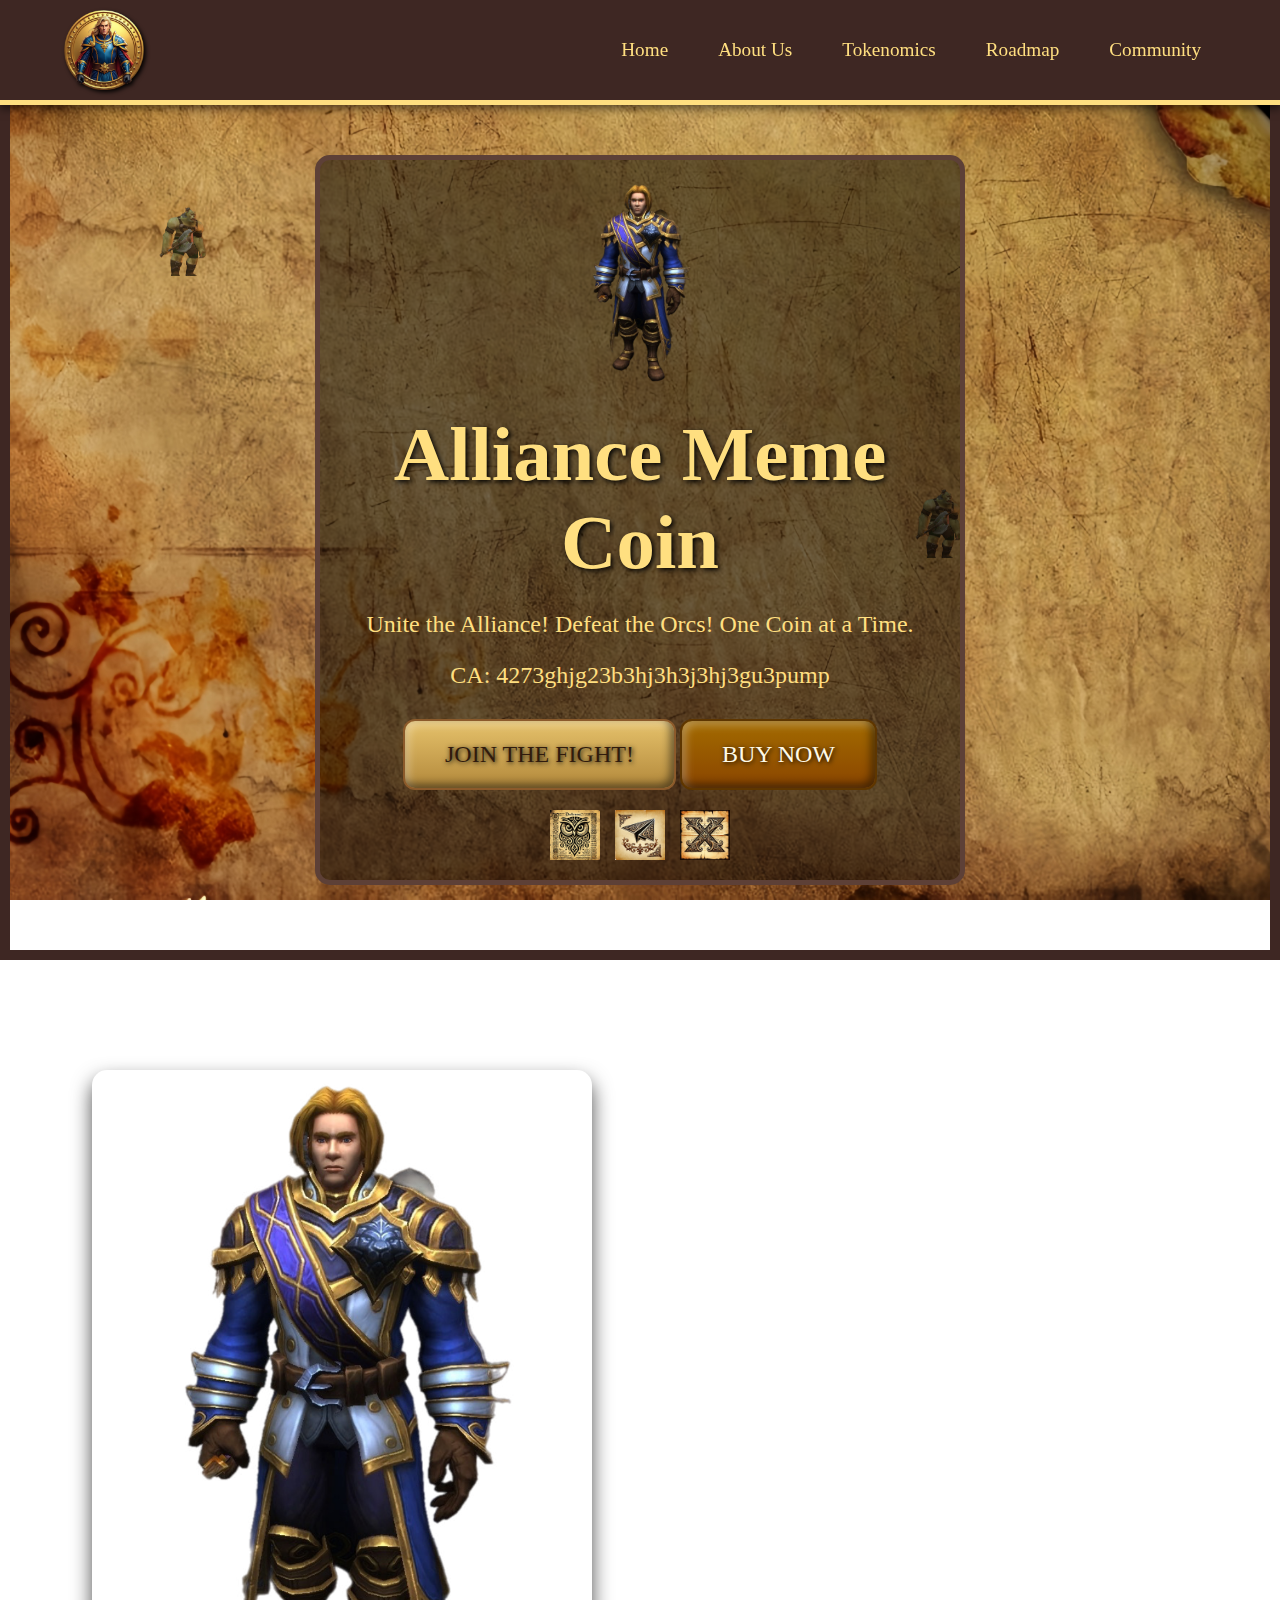
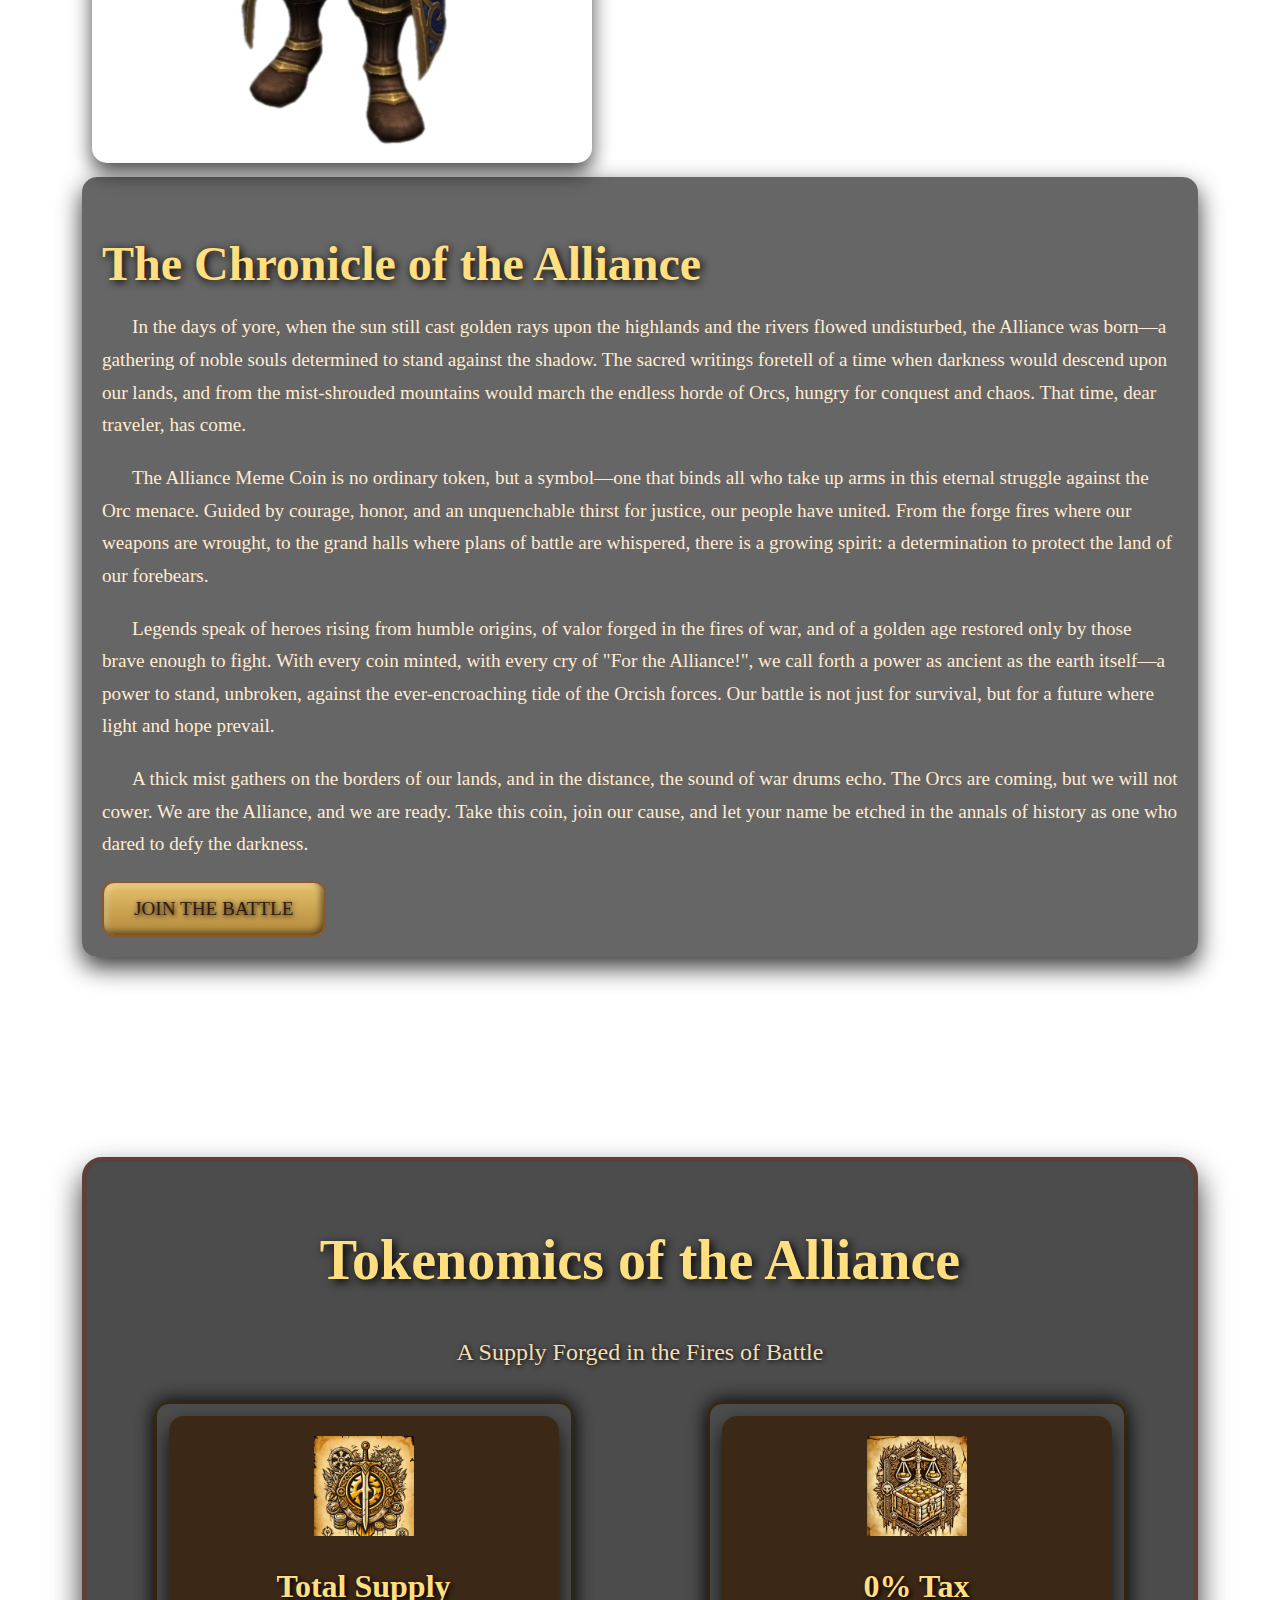
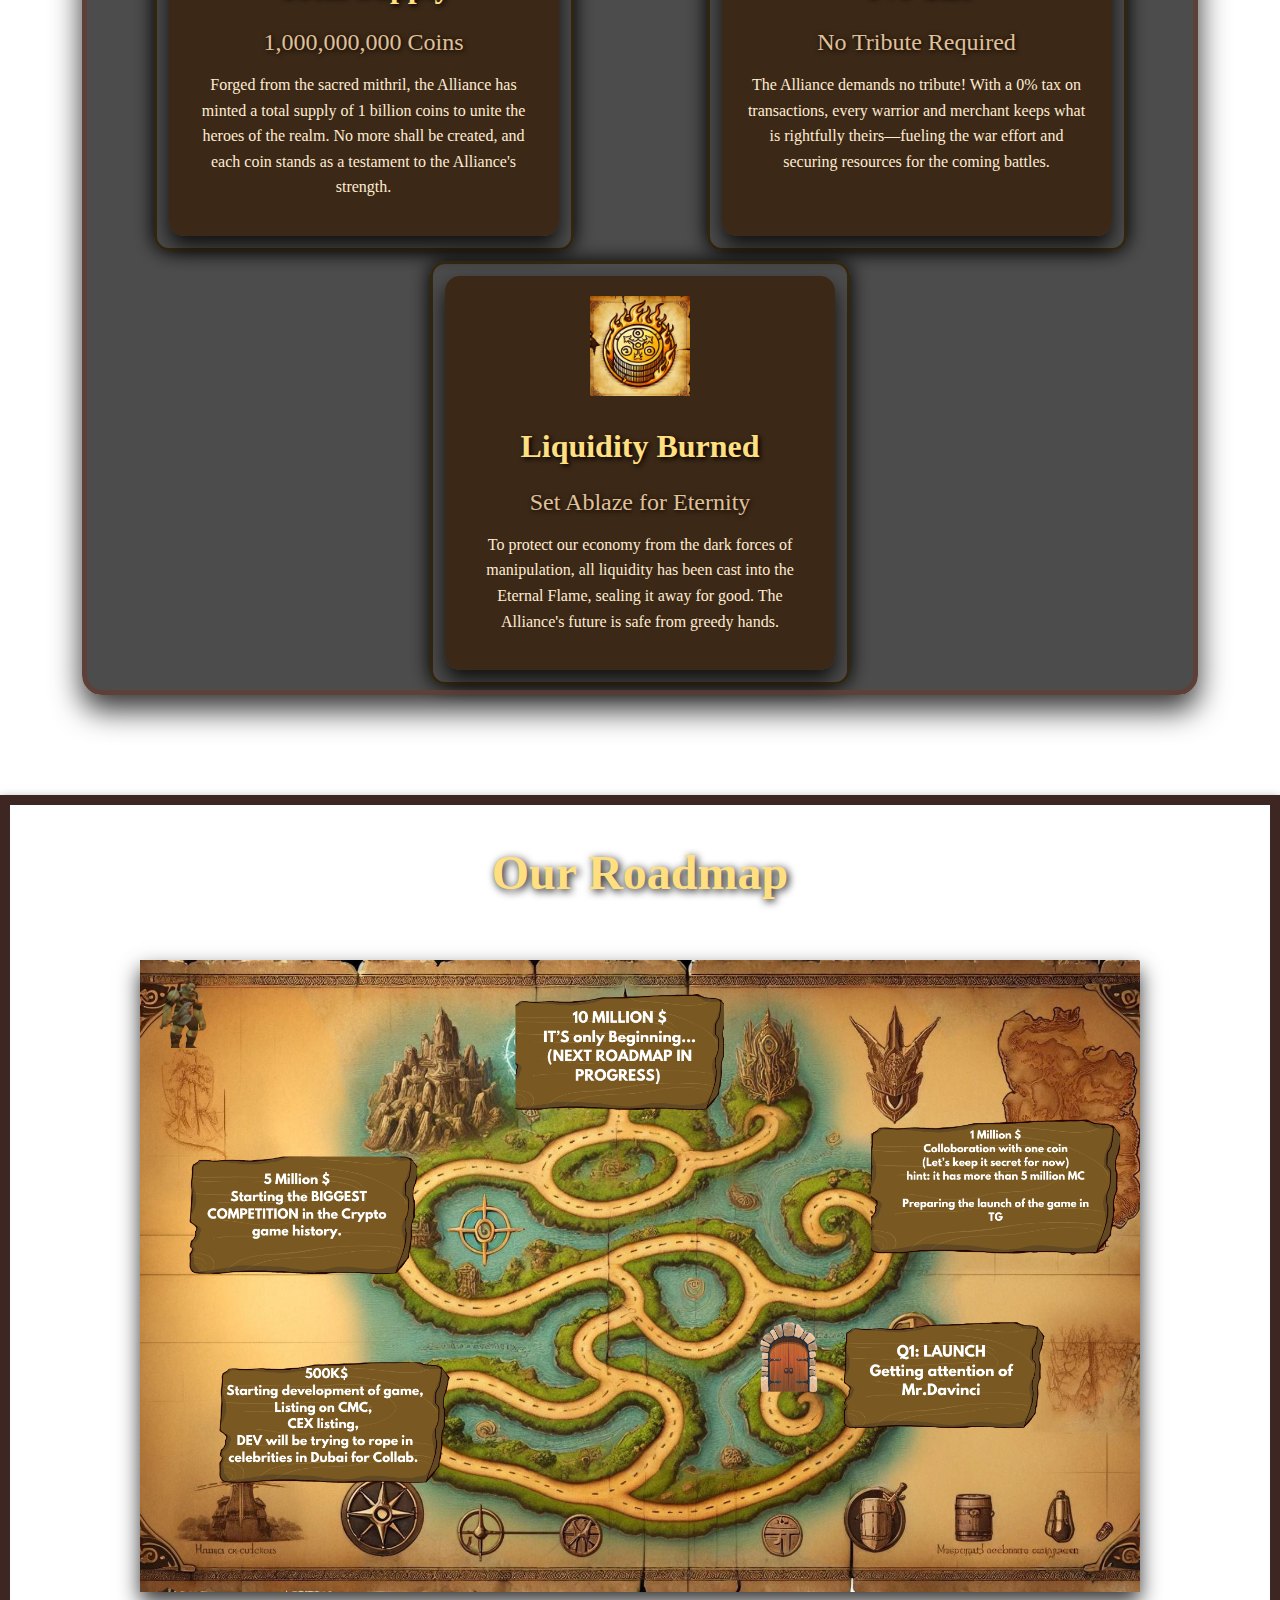
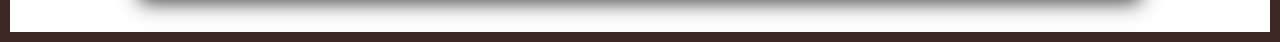
==== index.html @ 3f7f8ab0 "Initial commit with project files" ====
<!DOCTYPE html>
<html lang="en">

<head>
    <meta charset="UTF-8">
    <meta name="viewport" content="width=device-width, initial-scale=1.0">
    <title>Alliance Meme Coin - Defeat the Orcs!</title>
    <link rel="stylesheet" href="styles.css">
</head>

<body>

    <!-- Header Section -->
    <header class="main-header">
        <div class="container">
            <img src="pics/alliancelloggo1.PNG" alt="Alliance Logo" class="header-logo">
            <nav class="main-nav">
                <div class="hamburger" id="hamburger">
                    <span></span>
                    <span></span>
                    <span></span>
                </div>
                <ul id="nav-links">
                    <li><a href="#home">Home</a></li>
                    <li><a href="#about-us">About Us</a></li>
                    <li><a href="#tokenomics">Tokenomics</a></li>
                    <li><a href="#roadmap">Roadmap</a></li>
                    <li><a href="#community">Community</a></li>
                </ul>
            </nav>
        </div>
    </header>

    <!-- Header Section -->

    <!-- Hero Section -->
    <section class="hero" id="home">
        <div class="hero-content">
            <img src="pics/balhero.PNG" alt="Alliance Logo" class="alliance-logo">
            <h1 class="hero-title">Alliance Meme Coin</h1>
            <p class="hero-subtitle">Unite the Alliance! Defeat the Orcs! One Coin at a Time.</p>
            <p class="hero-subtitle1">CA: 4273ghjg23b3hj3h3j3hj3gu3pump</p>
            <div class="hero-buttons">
                <button class="hero-button" onclick="alert('For the Alliance!')">Join the Fight!</button>
                <button class="buy-now-button" onclick="alert('Buy Now')">Buy Now</button>
            </div>
            <div class="cta-icons">
                <a href="#" target="_blank">
                    <img src="pics/dexlogo.webp" alt="DEX" class="cta-icon">
                </a>
                <a href="#" target="_blank">
                    <img src="pics/TGlogo.webp" alt="Telegram" class="cta-icon">
                </a>
                <a href="#" target="_blank">
                    <img src="pics/Xlogo.webp" alt="Twitter/X" class="cta-icon">
                </a>
            </div>
        </div>
        <div class="floating-orcs">
            <img src="pics/orcpop1.PNG" alt="Orc 1" class="floating-orc" onclick="handleOrcClick(1)">
            <img src="pics/orcpop1.PNG" alt="Orc 2" class="floating-orc" onclick="handleOrcClick(2)">
            <audio id="orc-sound" src="orc-laugh.mp3" preload="auto"></audio>
        </div>
    </section>
    <!-- Hero Section -->

    <!-- About Us Section -->
    <section class="about-us" id="about-us">
        <div class="container">
            <div class="about-content">
                <div class="about-image-wrapper" id="king-container">
                    <img src="pics/balhero.PNG" id="king-image" alt="About Alliance" class="about-image">
                    <div class="speech-bubble" id="king-greeting">Greetings, brave traveler! Welcome to the Chronicles
                        of the Alliance.</div>
                </div>
                <div class="about-text-wrapper">
                    <h2 class="about-title">The Chronicle of the Alliance</h2>
                    <p class="about-description">In the days of yore, when the sun still cast golden rays upon the
                        highlands and the rivers flowed undisturbed, the Alliance was born—a gathering of noble souls
                        determined to stand against the shadow. The sacred writings foretell of a time when darkness
                        would descend upon our lands, and from the mist-shrouded mountains would march the endless horde
                        of Orcs, hungry for conquest and chaos. That time, dear traveler, has come.</p>
                    <p class="about-description">The Alliance Meme Coin is no ordinary token, but a symbol—one that
                        binds all who take up arms in this eternal struggle against the Orc menace. Guided by courage,
                        honor, and an unquenchable thirst for justice, our people have united. From the forge fires
                        where our weapons are wrought, to the grand halls where plans of battle are whispered, there is
                        a growing spirit: a determination to protect the land of our forebears.</p>
                    <p class="about-description">Legends speak of heroes rising from humble origins, of valor forged in
                        the fires of war, and of a golden age restored only by those brave enough to fight. With every
                        coin minted, with every cry of "For the Alliance!", we call forth a power as ancient as the
                        earth itself—a power to stand, unbroken, against the ever-encroaching tide of the Orcish forces.
                        Our battle is not just for survival, but for a future where light and hope prevail.</p>
                    <p class="about-description">A thick mist gathers on the borders of our lands, and in the distance,
                        the sound of war drums echo. The Orcs are coming, but we will not cower. We are the Alliance,
                        and we are ready. Take this coin, join our cause, and let your name be etched in the annals of
                        history as one who dared to defy the darkness.</p>
                    <button class="learn-more-button" onclick="alert('Discover More')">Join the Battle</button>
                </div>
            </div>
        </div>
    </section>

    <!-- About Us Section -->

    <!-- Tokenomics Section -->
    <section class="tokenomics" id="tokenomics">
        <div class="container">
            <div class="tokenomics-content">
                <div class="tokenomics-header">
                    <h2 class="tokenomics-title">Tokenomics of the Alliance</h2>
                    <p class="tokenomics-subtitle">A Supply Forged in the Fires of Battle</p>
                </div>
                <div class="tokenomics-details">
                    <div class="tokenomics-item">
                        <div class="tokenomics-icon-wrapper">
                            <img src="pics/SupplyLogo.webp" alt="Supply Icon" class="tokenomics-icon">
                        </div>
                        <div class="tokenomics-text">
                            <h3 class="tokenomics-feature">Total Supply</h3>
                            <p class="tokenomics-value">1,000,000,000 Coins</p>
                            <p class="tokenomics-description">Forged from the sacred mithril, the Alliance has minted a
                                total supply of 1 billion coins to unite the heroes of the realm. No more shall be
                                created, and each coin stands as a testament to the Alliance's strength.</p>
                        </div>
                    </div>
                    <div class="tokenomics-item">
                        <div class="tokenomics-icon-wrapper">
                            <img src="pics/TaxIcon.webp" alt="Tax Icon" class="tokenomics-icon">
                        </div>
                        <div class="tokenomics-text">
                            <h3 class="tokenomics-feature">0% Tax</h3>
                            <p class="tokenomics-value">No Tribute Required</p>
                            <p class="tokenomics-description">The Alliance demands no tribute! With a 0% tax on
                                transactions, every warrior and merchant keeps what is rightfully theirs—fueling the war
                                effort and securing resources for the coming battles.</p>
                        </div>
                    </div>
                    <div class="tokenomics-item">
                        <div class="tokenomics-icon-wrapper">
                            <img src="pics/LQPoolLogo.webp" alt="Liquidity Icon" class="tokenomics-icon">
                        </div>
                        <div class="tokenomics-text">
                            <h3 class="tokenomics-feature">Liquidity Burned</h3>
                            <p class="tokenomics-value">Set Ablaze for Eternity</p>
                            <p class="tokenomics-description">To protect our economy from the dark forces of
                                manipulation, all liquidity has been cast into the Eternal Flame, sealing it away for
                                good. The Alliance's future is safe from greedy hands.</p>
                        </div>
                    </div>
                </div>
            </div>
        </div>
    </section>

    <!-- Roadmap Section -->
    <section class="roadmap" id="roadmap">
        <div class="container">
            <h2 class="roadmap-title">Our Roadmap</h2>
            <img src="pics/roadmapGOOD1.png" alt="Alliance Meme Coin Roadmap" class="roadmap-image">
        </div>
        <div class="floating-orcs">
            <img src="pics/orcpop1.PNG" alt="Orc 1" class="floating-orc" onclick="handleOrcClick(1)">

            <audio id="orc-sound" src="orc-laugh.mp3" preload="auto"></audio>
        </div>
    </section>

    <script src="script.js"></script>
</body>

</html>
---- styles.css ----
/* General Reset */
body,
html {
    margin: 0;
    padding: 0;
    box-sizing: border-box;
    font-family: 'Uncial Antiqua', 'Garamond', serif;
    /* Medieval-themed font */
    overflow-x: hidden;
    scroll-behavior: smooth;
}

/* Header Section */
.main-header {
    background: #3e2723;
    padding: 10px 0;
    border-bottom: 5px solid #ffdf80;
    position: fixed;
    width: 100%;
    top: 0;
    left: 0;
    z-index: 1000;
    box-shadow: 0px 4px 8px rgba(0, 0, 0, 0.5);
}

.main-header .container {
    width: 90%;
    max-width: 1200px;
    margin: 0 auto;
    display: flex;
    align-items: center;
    justify-content: space-between;
}

.main-header {
    transition: top 0.3s ease-in-out;
    /* Smooth hide/show effect */
}

.header-logo {
    width: 80px;
    cursor: pointer;
    filter: drop-shadow(2px 2px 2px #000);
}

.main-nav {
    position: relative;
}

.main-nav ul {
    list-style: none;
    margin: 0;
    padding: 0;
    display: flex;
    gap: 20px;
    transition: all 0.3s ease;
}

.main-nav ul li a {
    color: #ffdf80;
    text-decoration: none;
    font-size: 1.2rem;
    padding: 10px 15px;
    transition: background 0.3s ease, color 0.3s ease;
    border-radius: 5px;
    font-family: 'Garamond', serif;
}

.main-nav ul li a:hover {
    background: #5d4037;
    color: #ffffff;
    box-shadow: 0px 2px 5px rgba(0, 0, 0, 0.5);
}

/* Hamburger Icon */
.hamburger {
    display: none;
    cursor: pointer;
    flex-direction: column;
    justify-content: space-between;
    width: 30px;
    height: 24px;
}

.hamburger span {
    background: #ffdf80;
    height: 4px;
    border-radius: 2px;
    transition: all 0.3s ease;
}

/* Mobile Navigation */
@media (max-width: 768px) {
    .main-nav ul {
        display: none;
        position: absolute;
        top: 60px;
        right: 0;
        background: #3e2723;
        border: 3px solid #ffdf80;
        padding: 20px;
        flex-direction: column;
        align-items: center;
        width: 200px;
        box-shadow: 0px 4px 10px rgba(0, 0, 0, 0.7);
        animation: slideIn 0.5s ease-out;
    }

    .main-nav ul.show {
        display: flex;
    }

    .hamburger {
        display: flex;
    }
}

/* Hamburger Active State */
.hamburger.active span:nth-child(1) {
    transform: rotate(45deg) translate(5px, 5px);
}

.hamburger.active span:nth-child(2) {
    opacity: 0;
}

.hamburger.active span:nth-child(3) {
    transform: rotate(-45deg) translate(5px, -5px);
}

/* Animations */
@keyframes slideIn {
    0% {
        transform: translateX(100%);
    }

    100% {
        transform: translateX(0);
    }
}

/* Hero Section */
.hero {
    position: relative;
    height: 100vh;
    background: url('pics/background3.jpg') no-repeat center center fixed;
    background-size: cover;
    display: flex;
    align-items: center;
    justify-content: center;
    text-align: center;
    color: #fff9e6;
    /* Parchment-like color for text */
    overflow: hidden;
    padding: 20px;
    border: 10px solid #3e2723;
    /* Dark wood-like border for hero section */
}

.hero-content {
    z-index: 2;
    max-width: 600px;
    background: rgba(0, 0, 0, 0.5);
    /* Add transparency for text box over the parchment */
    padding: 20px;
    border-radius: 15px;
    border: 5px solid #5d4037;
    /* Wood-like frame */
    transform: translateY(40px);
}

.alliance-logo {
    width: 20vw;
    max-width: 150px;
    animation: float 2.5s ease-in-out infinite;
}

.hero-title {
    font-size: 6vw;
    max-width: 600px;
    margin: 20px 0;
    color: #ffdf80;
    /* Gold-like color for medieval richness */
    text-shadow: 2px 2px 5px #000000;
    /* Dark shadow to add depth */
    font-family: 'Uncial Antiqua', serif;
    /* Gothic, medieval-style font */
}

.hero-subtitle {
    font-size: 1.5rem;
    margin-bottom: 0px;
    color: #ffdf80;
    /* Same golden color for consistency */
}

.hero-subtitle1 {
    font-size: 1.5rem;
    margin-bottom: 30px;
    color: #ffdf80;
    /* Same golden color for consistency */
}

.hero-button {
    padding: 20px 40px;
    font-size: 1.5rem;
    border: none;
    background: linear-gradient(to bottom, #e6c26b, #b2883b);
    /* Golden gradient for a regal effect */
    color: #301b0d;
    /* Dark brown to contrast the gold */
    cursor: pointer;
    transition: transform 0.3s ease, box-shadow 0.3s ease, background 0.3s ease;
    border-radius: 12px;
    box-shadow: inset -4px -4px 8px rgba(0, 0, 0, 0.5), inset 4px 4px 8px rgba(255, 255, 255, 0.3);
    /* Adding depth */
    font-family: 'Uncial Antiqua', serif;
    /* Gothic, medieval-style font */
    text-transform: uppercase;
    text-shadow: 1px 1px 5px #000000;
    /* Dark shadow for more depth */
    border: 2px solid #8b5a2b;
    /* Dark bronze border for ornate feel */
}

.hero-button:hover {
    transform: translateY(-5px);
    box-shadow: -6px -6px 12px #5e5e5e, 6px 6px 12px black;
    /* Slightly lifted button on hover */
    background: linear-gradient(to bottom, #f1d382, #b2883b);
    /* Lighter golden color for hover effect */
}

/* Buy Now Button */
.buy-now-button {
    padding: 20px 40px;
    font-size: 1.5rem;
    border: none;
    background: linear-gradient(to bottom, #a36b00, #8a4500);
    /* Copper-like gradient */
    color: #fff9e6;
    cursor: pointer;
    transition: transform 0.3s ease, box-shadow 0.3s ease, background 0.3s ease;
    border-radius: 12px;
    box-shadow: inset -4px -4px 8px rgba(0, 0, 0, 0.5), inset 4px 4px 8px rgba(255, 255, 255, 0.3);
    /* Adding depth */
    font-family: 'Garamond', serif;
    /* Classical typeface for an ancient vibe */
    text-transform: uppercase;
    text-shadow: 1px 1px 5px #000000;
    /* Dark shadow for more depth */
    border: 2px solid #5e3600;
    /* Dark border to enhance button prominence */
}

.buy-now-button:hover {
    transform: translateY(-5px);
    box-shadow: -6px -6px 12px #3b2400, 6px 6px 12px #ffffff;
    /* Lighter, more pronounced shadow for hover */
    background: linear-gradient(to bottom, #bf8c3b, #a36b00);
    /* Copper shine for hover effect */
}

/* CTA Icons */
.cta-icons {
    display: flex;
    justify-content: center;
    gap: 15px;
    /* Adjust the spacing between icons as needed */
    margin-top: 20px;
    /* Adjust as needed to space out from other elements */
}

.cta-icons a {
    display: inline-block;
    width: 50px;
    /* Set width to make icons smaller */
    height: 50px;
    /* Set height to make icons smaller */
    transition: transform 0.3s ease, filter 0.3s ease;
}

.cta-icons img {
    width: 100%;
    /* Ensures the image fills the container */
    height: 100%;
    /* Maintains aspect ratio and fits within the defined width/height */
    object-fit: contain;
    /* Keeps the image aspect ratio */
}

.cta-icons a:hover {
    transform: scale(1.1);
    filter: brightness(1.3);
    /* Slight glow on hover */
}

/* Additional Medieval Effects */
.hero-button,
.buy-now-button {
    position: relative;
    overflow: hidden;
}

.hero-button::before,
.buy-now-button::before {
    content: '';
    position: absolute;
    top: 0;
    left: 0;
    right: 0;
    bottom: 0;
    background: url('path/to/ornate-pattern.png') repeat;
    /* Add an ornate pattern to enhance the medieval look */
    opacity: 0.1;
    /* Subtle to not overpower the text */
    pointer-events: none;
}

/* Floating Orcs Animation */
.floating-orcs {
    position: absolute;
    top: 0;
    left: 0;
    right: 0;
    bottom: 0;
    pointer-events: none;
}

.floating-orc {
    position: absolute;
    width: 15vw;
    max-width: 100px;
    animation: floatOrcs 5s infinite alternate ease-in-out;
    transform-origin: bottom;
    pointer-events: auto;
    cursor: pointer;
    filter: grayscale(0.2);
    /* To blend better with the medieval theme */
    opacity: 0.8;
    /* To give it an ancient feel */
}

/* Positioning Orcs Randomly */
.floating-orc:nth-child(1) {
    top: 20%;
    left: 10%;
}

.floating-orc:nth-child(2) {
    top: 50%;
    left: 70%;
}

/* Animations */
@keyframes float {

    0%,
    100% {
        transform: translateY(-10px);
    }

    50% {
        transform: translateY(10px);
    }
}

@keyframes floatOrcs {
    0% {
        transform: translateY(0) rotate(0deg);
    }

    100% {
        transform: translateY(-20px) rotate(10deg);
    }
}

/* Responsive Adjustments */
@media (max-width: 768px) {
    .hero {
        background-image: none;
        /* Optional: use a smaller background image */
        background-color: #4d3624;
        /* Fallback solid color */
        height: auto;
        /* Let the content determine the height */
        padding: 80px 20px;
    }

    .hero-title {
        font-size: 8vw;
    }

    .hero-content {
        max-width: 90%;
        padding: 15px;
    }

    .alliance-logo {
        width: 30vw;
        /* Smaller size for better fit */
    }

    .hero-button,
    .buy-now-button {
        padding: 15px 30px;
        font-size: 1rem;
    }
}



/* ABOUT US*/

.about-us {
    padding: 100px 20px;
    background: linear-gradient(to bottom right, #2e1a0f, #4d3624);
    color: #ffdf80;
    position: relative;
    background: url('about.jpg') no-repeat center center fixed;
}

.container {
    width: 90%;
    max-width: 1200px;
    margin: 0 auto;
    display: flex;
    flex-wrap: wrap;
    align-items: center;
    gap: 40px;
}

.about-content {
    display: flex;
    flex-wrap: wrap;
    align-items: center;
    justify-content: space-between;
}

.about-image-wrapper {
    flex: 1 1 40%;
    max-width: 500px;
    padding: 10px;
    transform: scale(1);
    transition: transform 0.4s ease-in-out;
}

.about-image-wrapper:hover {
    transform: scale(1.05);
    filter: brightness(1.1);
}

.about-image {
    width: 100%;
    border-radius: 15px;
    box-shadow: 0px 10px 20px rgba(0, 0, 0, 0.7);
}

.about-text-wrapper {
    flex: 1 1 55%;
    padding: 20px;
    background: rgba(0, 0, 0, 0.6);
    border-radius: 15px;
    box-shadow: 0px 10px 25px rgba(0, 0, 0, 0.8);
    text-align: left;
}

.about-title {
    font-size: 3rem;
    font-family: 'Uncial Antiqua', serif;
    margin-bottom: 20px;
    color: #ffdf80;
    text-shadow: 2px 2px 8px #000;
}

.about-description {
    font-size: 1.2rem;
    line-height: 1.7;
    color: #ffecd2;
    font-family: 'Garamond', serif;
    margin-bottom: 20px;
    text-indent: 30px;
}

.learn-more-button {
    padding: 15px 30px;
    font-size: 1.2rem;
    border: none;
    background: linear-gradient(to bottom, #e6c26b, #b2883b);
    color: #301b0d;
    cursor: pointer;
    transition: transform 0.3s ease, box-shadow 0.3s ease;
    border-radius: 12px;
    box-shadow: inset -3px -3px 6px rgba(0, 0, 0, 0.5), inset 3px 3px 6px rgba(255, 255, 255, 0.3);
    font-family: 'Uncial Antiqua', serif;
    text-transform: uppercase;
    text-shadow: 1px 1px 5px #000000;
    border: 2px solid #8b5a2b;
}

.learn-more-button:hover {
    transform: translateY(-5px);
    box-shadow: -6px -6px 12px #5e5e5e, 6px 6px 12px #ffffff;
    background: linear-gradient(to bottom, #f1d382, #b2883b);
}

@media (max-width: 768px) {
    .about-us {
        background-image: none;
        background-color: #8b5a2b;
        /* Fallback color */
        padding: 80px 20px;
    }

    .about-content {
        flex-direction: column;
        align-items: center;
        text-align: center;
    }

    .about-title {
        font-size: 2.2rem;
    }

    .about-description {
        font-size: 1rem;
        padding: 0 10px;
    }

    .about-image-wrapper {
        max-width: 80%;
    }
}

.about-image-wrapper {
    position: relative;

}

.speech-bubble {
    position: absolute;
    top: -70px;
    /* Adjust to position above the head of the King */
    left: 50%;
    transform: translateX(-50%);
    background: #f5deb3;
    color: #3e2723;
    padding: 15px;
    border-radius: 10px;
    border: 2px solid #8b5a2b;
    font-family: 'Garamond', serif;
    font-size: 1rem;
    text-align: center;
    width: 250px;
    box-shadow: 0px 4px 10px rgba(0, 0, 0, 0.5);
    opacity: 0;
    transition: opacity 0.5s ease-in-out;
    z-index: 2;
}

.speech-bubble::after {
    content: '';
    position: absolute;
    top: 100%;
    /* Arrow points down from the bubble */
    left: 50%;
    transform: translateX(-50%);
    border-width: 10px;
    border-style: solid;
    border-color: #f5deb3 transparent transparent transparent;
}


/*TOKENOMICS*/
@keyframes pulseGlow {

    0%,
    100% {
        box-shadow: 0 0 20px rgba(255, 223, 128, 0.8), 0 0 30px rgba(255, 223, 128, 0.5);
    }

    50% {
        box-shadow: 0 0 25px rgba(255, 223, 128, 1), 0 0 40px rgba(255, 223, 128, 0.8);
    }
}

@keyframes mistyHover {
    0% {
        transform: translateY(0);
    }

    50% {
        transform: translateY(-10px);
    }

    100% {
        transform: translateY(0);
    }
}

@keyframes mysticalGlow {
    0% {
        filter: brightness(0.9);
    }

    50% {
        filter: brightness(1.3);
    }

    100% {
        filter: brightness(0.9);
    }
}

.tokenomics {
    padding: 100px 20px;
    background: url('pics/background3.jpg') no-repeat center center fixed;
    background-size: cover;
    position: relative;
    color: #ffdf80;
    overflow: hidden;
}

.container {
    width: 90%;
    max-width: 1200px;
    margin: 0 auto;
    text-align: center;
}

.tokenomics-content {
    padding: 20px;
    background: rgba(0, 0, 0, 0.7);
    border-radius: 20px;
    box-shadow: 0px 15px 30px rgba(0, 0, 0, 0.8);
    border: 5px solid #5d4037;
    /* Antique wood-like border */
    animation: mistyHover 3s ease-in-out infinite;
}

.tokenomics-header {
    margin-bottom: 50px;
}

.tokenomics-title {
    font-size: 3.5rem;
    font-family: 'Uncial Antiqua', serif;
    color: #ffdf80;
    text-shadow: 3px 3px 10px #000;
    animation: mysticalGlow 4s ease-in-out infinite;
}

.tokenomics-subtitle {
    font-size: 1.5rem;
    font-family: 'Garamond', serif;
    color: #f5deb3;
    /* Wheat color to match the parchment */
    text-shadow: 1px 1px 5px #000;
    margin-top: 10px;
}

.tokenomics-details {
    display: flex;
    flex-wrap: wrap;
    gap: 40px;
    justify-content: space-around;
}

.tokenomics-item {
    flex: 1 1 30%;
    max-width: 350px;
    background: rgba(58, 37, 18, 0.9);
    /* Dark brown background to match medieval theme */
    padding: 20px;
    border-radius: 15px;
    box-shadow: 0px 10px 20px rgba(0, 0, 0, 0.8);
    position: relative;
    transition: transform 0.3s ease, box-shadow 0.3s ease;
    animation: mistyHover 3s ease-in-out infinite;
}

.tokenomics-item:hover {
    transform: translateY(-10px);
    box-shadow: 0px 20px 30px rgba(255, 223, 128, 0.8);
}

.tokenomics-icon-wrapper {
    width: 100px;
    height: 100px;
    margin: 0 auto 20px auto;
    transform: scale(1);
    transition: transform 0.4s ease-in-out;
    animation: pulseGlow 1s ease-in-out infinite;
}

.tokenomics-icon-wrapper:hover {
    transform: scale(1.2);
}

.tokenomics-icon {
    width: 100%;
    height: auto;
    animation: mysticalGlow 3s ease-in-out infinite alternate;
}

.tokenomics-feature {
    font-size: 2rem;
    font-family: 'Uncial Antiqua', serif;
    color: #ffdf80;
    text-shadow: 2px 2px 5px #000;
    margin-bottom: 10px;
}

.tokenomics-value {
    font-size: 1.5rem;
    font-family: 'Garamond', serif;
    color: #e0c097;
    margin-bottom: 15px;
    text-shadow: 1px 1px 5px #000;
}

.tokenomics-description {
    font-size: 1rem;
    line-height: 1.6;
    color: #ffecd2;
    font-family: 'Garamond', serif;
}

.tokenomics-item::before {
    content: '';
    position: absolute;
    top: -15px;
    left: -15px;
    right: -15px;
    bottom: -15px;
    border: 3px solid #b2883b;
    /* Golden embellishments around the boxes */
    border-radius: 15px;
    z-index: -1;
    box-shadow: 0px 0px 20px #000;
    animation: pulseGlow 1s ease-in-out infinite;
}

@media (max-width: 768px) {

    /* Tokenomics Section */
    .tokenomics {
        background-image: none;
        /* Remove the background image */
        background-color: #5d4037;
        /* Set a solid color */
        padding: 80px 20px;
    }

    .tokenomics-title {
        font-size: 2.5rem;
        /* Reduce title font size */
    }

    .tokenomics-details {
        flex-direction: column;
        /* Stack items vertically */
        gap: 20px;
        /* Reduce the gap for better fit */
    }

    .tokenomics-item {
        max-width: 90%;
        /* Limit width for better mobile fit */
        padding: 15px;
    }
}


.roadmap {
    position: relative;
    padding: 40px 0;
    /* Adjusted padding to reduce white space */
    background: url('roadbackground1.jpg') no-repeat center center fixed;
    background-size: cover;
    text-align: center;
    color: #fff9e6;
    max-width: 100%;
    /* Ensure it fills the full width */
    margin: 0 auto;
    /* Center the section */
    border: 10px solid #3e2723;
    /* Dark wood-like border */
    box-shadow: 0px 4px 10px rgba(0, 0, 0, 0.5);
    /* Add shadow for depth */
    border-radius: 0;
    /* Remove rounded corners to eliminate white angles */
}

.roadmap-title {
    font-size: 3rem;
    font-family: 'Uncial Antiqua', serif;
    margin-bottom: 20px;
    color: #ffdf80;
    text-shadow: 2px 2px 8px #000;
    text-align: center;
    /* Ensure the title is centered */
    margin: 0 auto;
    /* Center the title within the container */
}

.roadmap-image {
    width: 100%;
    /* Make the image larger and fill the section */
    max-width: 1000px;
    /* Ensure image does not exceed container width */
    border-radius: 0;
    /* Remove rounded corners */
    box-shadow: 0px 10px 20px rgba(0, 0, 0, 0.8);
    margin: 20px auto 0;
    /* Center the image and add spacing above */
}

/* Styling for smaller screens (phones) */
@media (max-width: 768px) {
    .roadmap {
        background-color: #AC8447;
        background-image: none;
        padding: 40px 10px;
        /* Reduce padding for a more compact layout */
        box-shadow: 0px 4px 10px rgba(0, 0, 0, 0.2);
        max-width: 100%;
        /* Ensure section width fits the screen */
        border: 10px solid #3e2723;
        /* Keep the border with no rounded corners */
        border-radius: 0;
        /* Ensure no rounded corners */
    }

    .roadmap-title {
        font-size: 2rem;
        /* Reduce the title size for mobile */
        color: #3e2723;
        /* Darker color for better contrast */
        margin-bottom: 15px;
    }

    .roadmap-image {
        width: 95%;
        /* Use most of the screen width for better visibility */
        max-width: 400px;
        /* Ensure it does not overflow the container */
        margin: 0 auto 20px;
        border-radius: 0;
        /* Remove rounded corners to avoid white spaces */
    }
}
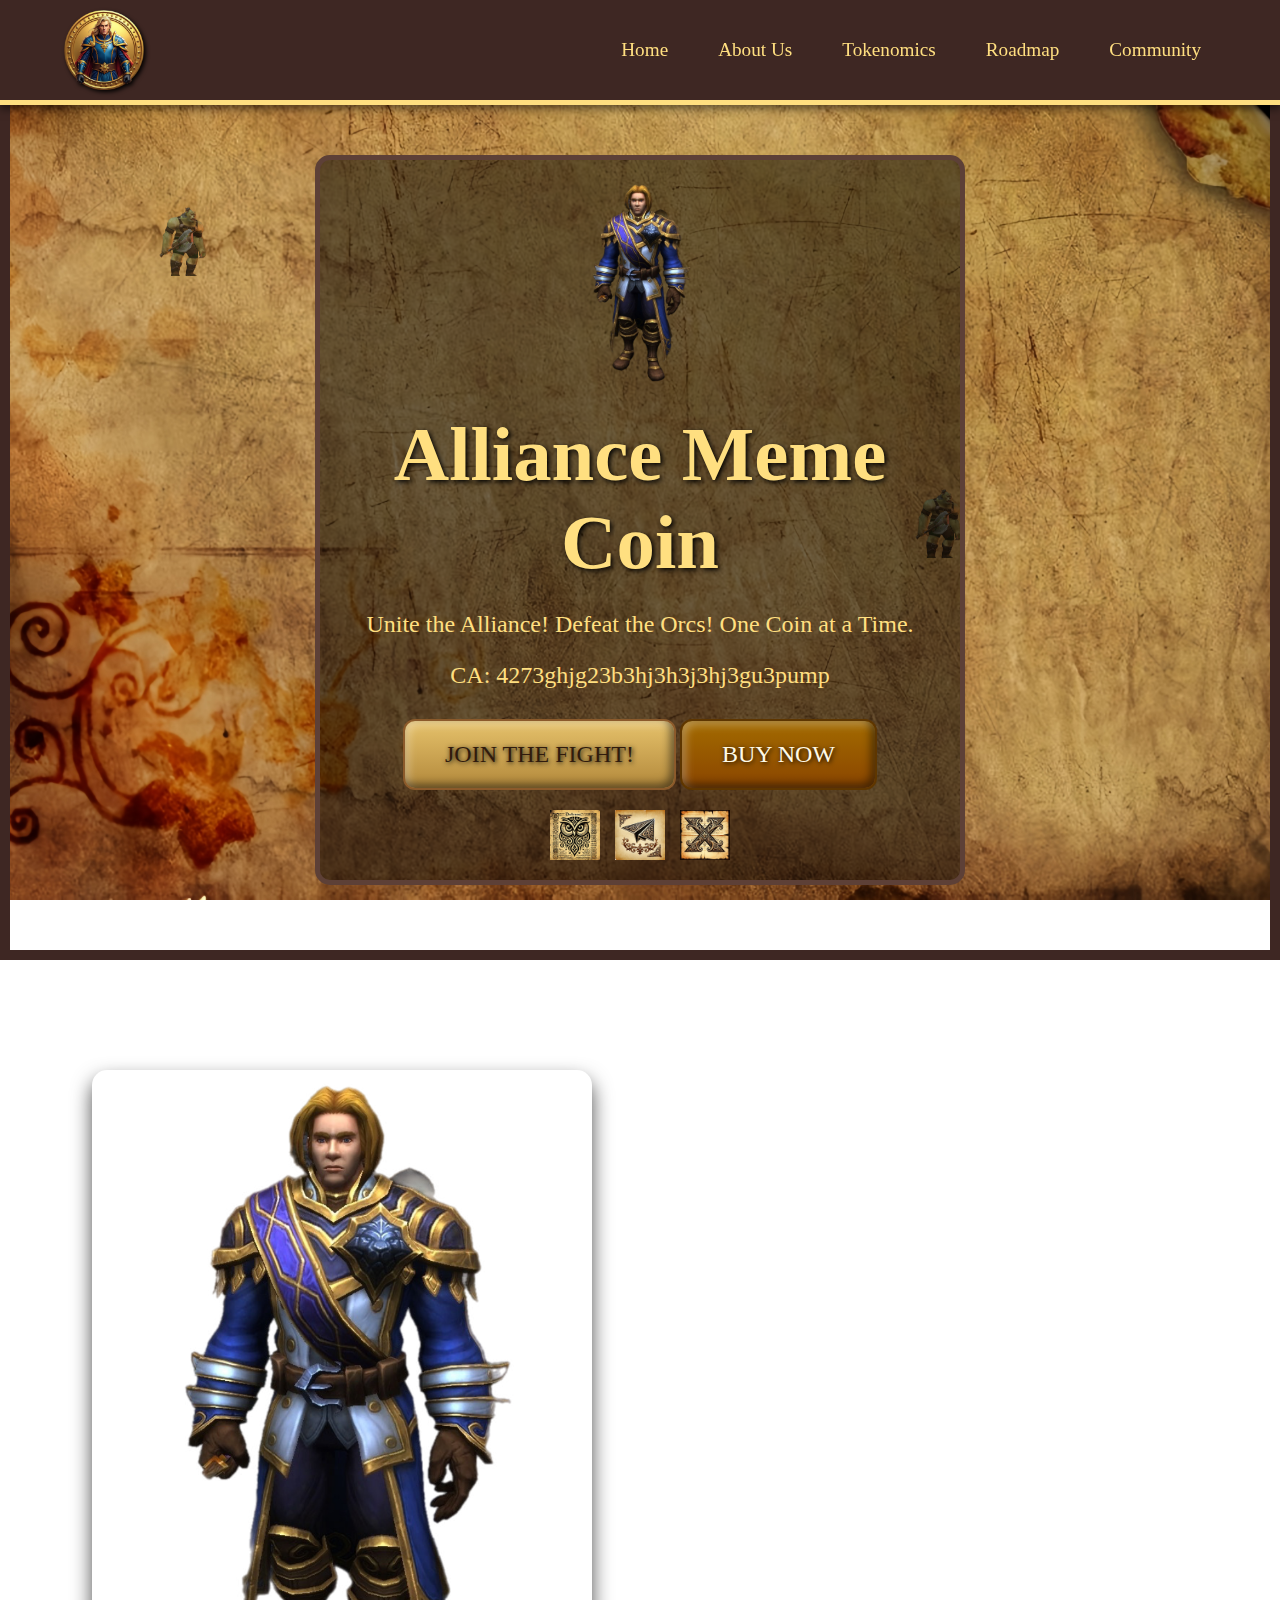
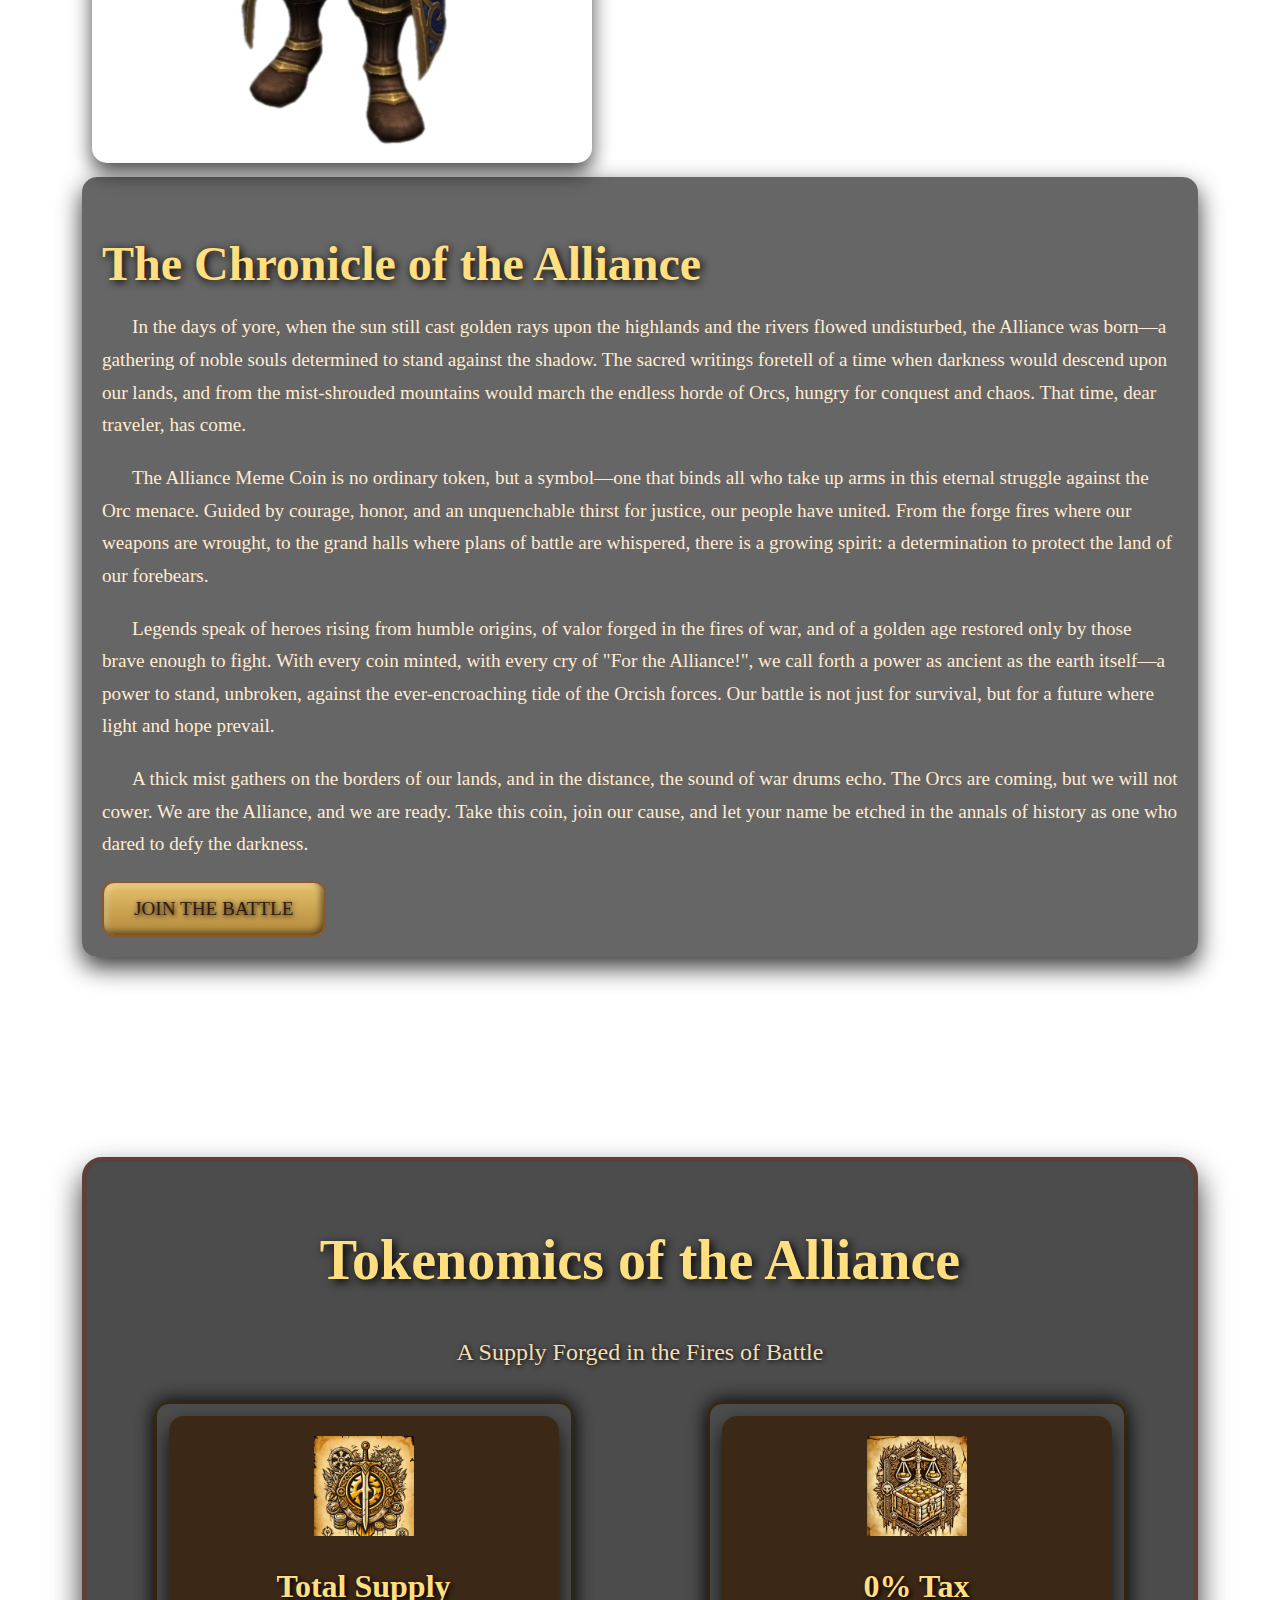
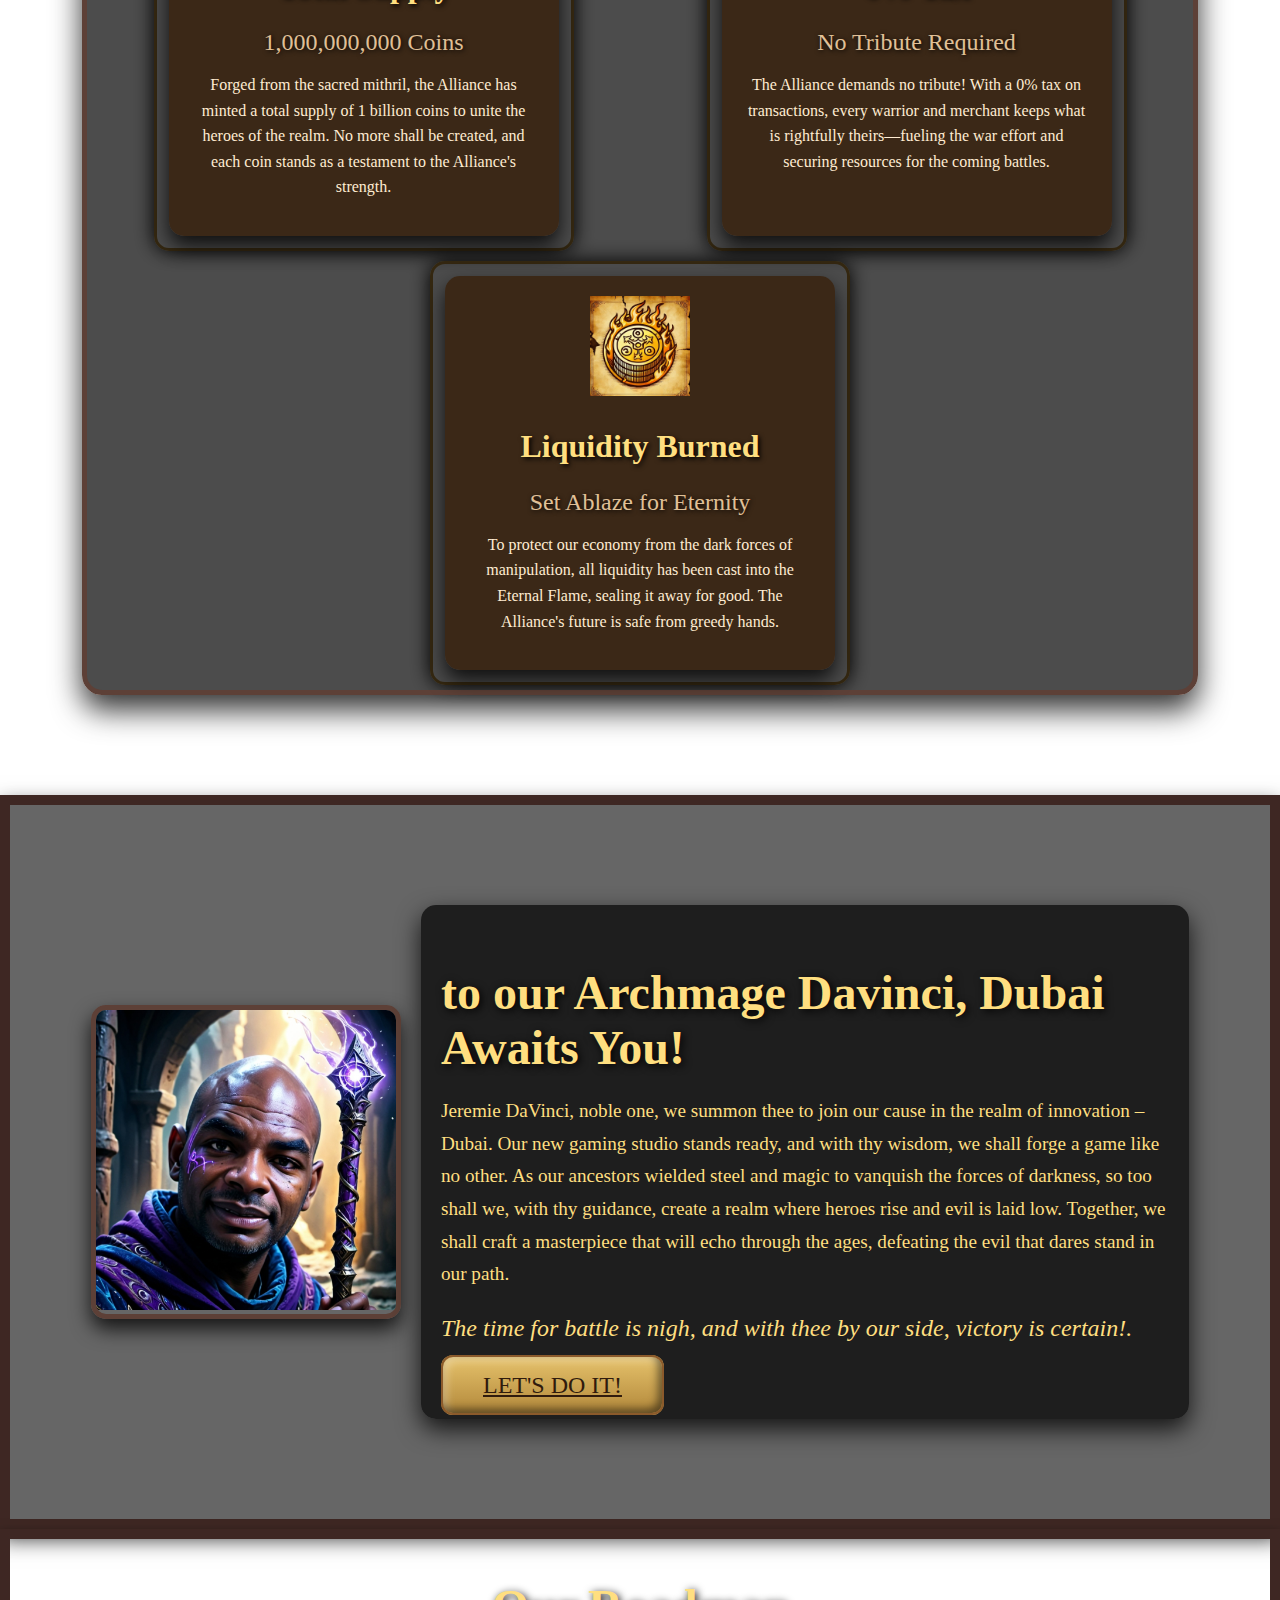
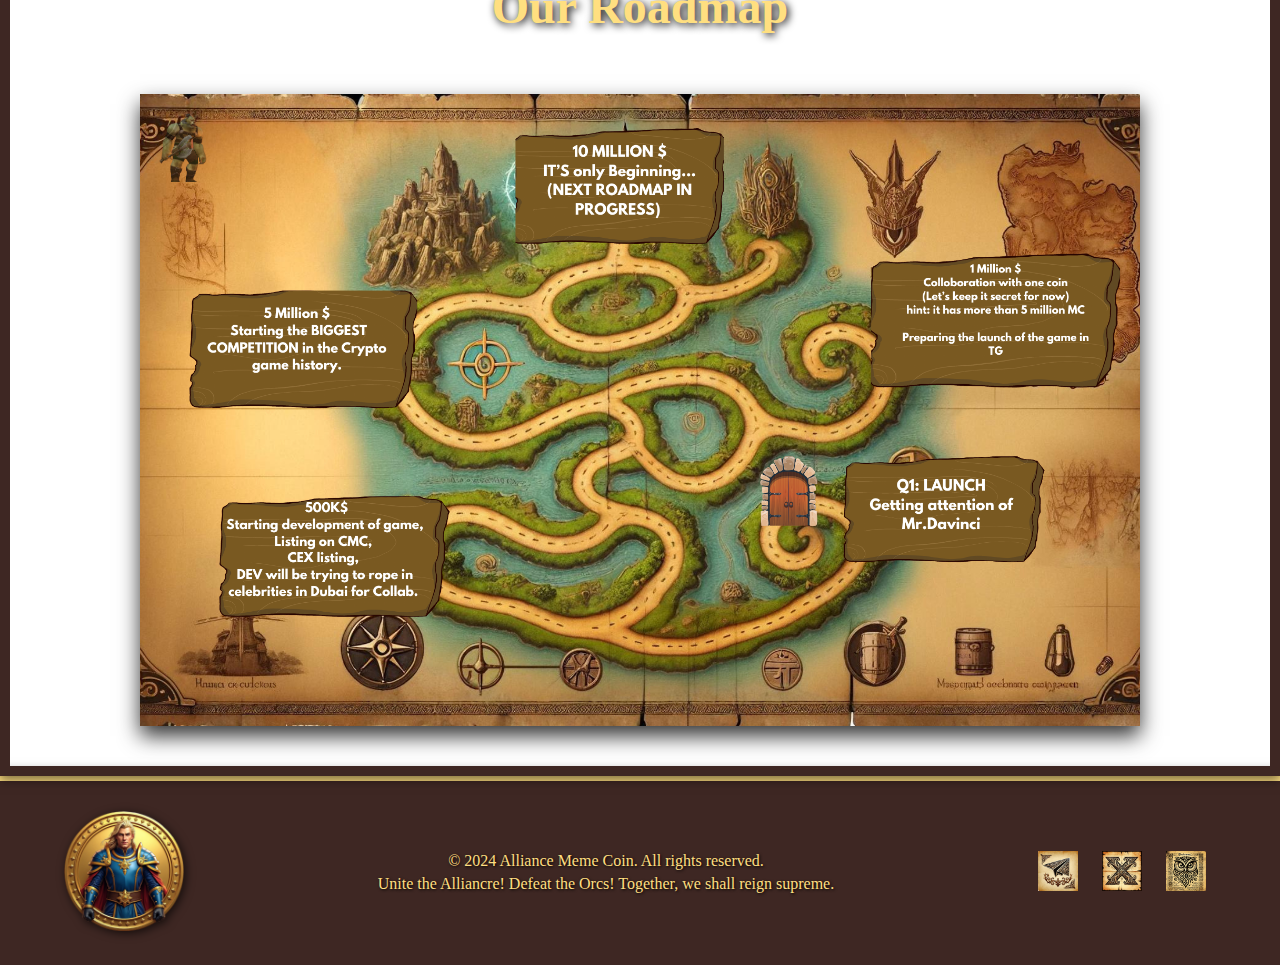
==== commit 218f5e5a: "Initial commit with Da Vinci Dubai section and footer updates" ====
--- a/index.html
+++ b/index.html
@@ -48,10 +48,10 @@
                 <a href="#" target="_blank">
                     <img src="pics/dexlogo.webp" alt="DEX" class="cta-icon">
                 </a>
-                <a href="#" target="_blank">
+                <a href="https://t.me/Alliancesol" target="_blank">
                     <img src="pics/TGlogo.webp" alt="Telegram" class="cta-icon">
                 </a>
-                <a href="#" target="_blank">
+                <a href="https://x.com/alliancesol?s=21" target="_blank">
                     <img src="pics/Xlogo.webp" alt="Twitter/X" class="cta-icon">
                 </a>
             </div>
@@ -152,6 +152,34 @@
         </div>
     </section>
 
+    <!-- Da Vinci Section -->
+    <section class="da-vinci-section">
+        <div class="container">
+            <div class="da-vinci-content">
+                <div class="da-vinci-image-wrapper">
+                    <img src="DavinciMagician.jpg" alt="Da Vinci" class="da-vinci-image">
+                </div>
+                <div class="da-vinci-text-wrapper">
+                    <h2 class="da-vinci-title">to our Archmage Davinci, Dubai Awaits You!</h2>
+                    <p class="da-vinci-text">
+                        Jeremie DaVinci, noble one, we summon thee to join our cause in the realm of innovation – Dubai.
+                        Our new gaming studio stands ready, and with thy wisdom, we shall forge a game like no other.
+                        As our ancestors wielded steel and magic to vanquish the forces of darkness, so too shall we,
+                        with thy guidance,
+                        create a realm where heroes rise and evil is laid low.
+                        Together, we shall craft a masterpiece that will echo through the ages,
+                        defeating the evil that dares stand in our path.
+                    </p>
+                    <p class="da-vinci-subtext">
+                        <em>The time for battle is nigh, and with thee by our side, victory is certain!.</em>
+                    </p>
+                    <a href="https://x.com/alliancesol?s=21" class="meet-da-vinci-button"> Let's do it!</a>
+                </div>
+            </div>
+        </div>
+    </section>
+
+
     <!-- Roadmap Section -->
     <section class="roadmap" id="roadmap">
         <div class="container">
@@ -165,6 +193,35 @@
         </div>
     </section>
 
+
+    <!-- Footer Section -->
+    <footer class="main-footer">
+        <div class="container">
+            <div class="footer-content">
+                <div class="footer-logo">
+                    <img src="pics/alliancelloggo1.PNG" alt="Alliance Logo" class="footer-alliance-logo">
+                </div>
+                <div class="footer-text">
+                    <p>© 2024 Alliance Meme Coin. All rights reserved.</p>
+                    <p>Unite the Alliancre! Defeat the Orcs! Together, we shall reign supreme.</p>
+                </div>
+                <div class="footer-social-icons">
+                    <a href="https://t.me/Alliancesol" target="_blank">
+                        <img src="pics/TGlogo.webp" alt="Telegram" class="cta-icon">
+                    </a>
+                    <a href="https://x.com/alliancesol?s=21" target="_blank">
+                        <img src="pics/Xlogo.webp" alt="Twitter/X" class="cta-icon">
+                    </a>
+                    <a href="https://your-dex-link.com" target="_blank">
+                        <img src="pics/dexlogo.webp" alt="DEX" class="cta-icon">
+                    </a>
+                </div>
+            </div>
+        </div>
+    </footer>
+
+
+
     <script src="script.js"></script>
 </body>
 
--- a/styles.css
+++ b/styles.css
@@ -776,7 +776,7 @@
     position: relative;
     padding: 40px 0;
     /* Adjusted padding to reduce white space */
-    background: url('roadbackground1.jpg') no-repeat center center fixed;
+    background: url('pics/background3.jpg') no-repeat center center fixed;
     background-size: cover;
     text-align: center;
     color: #fff9e6;
@@ -849,4 +849,227 @@
         border-radius: 0;
         /* Remove rounded corners to avoid white spaces */
     }
+}
+
+/* Footer Section */
+.main-footer {
+    background: #3e2723;
+    padding: 30px 0;
+    border-top: 5px solid #ffdf80;
+    box-shadow: 0px -4px 10px rgba(0, 0, 0, 0.7);
+    color: #ffdf80;
+    font-family: 'Garamond', serif;
+    text-align: center;
+}
+
+.main-footer .container {
+    width: 90%;
+    max-width: 1200px;
+    margin: 0 auto;
+    display: flex;
+    justify-content: space-between;
+    align-items: center;
+    flex-wrap: wrap;
+}
+
+.footer-content {
+    display: flex;
+    flex-wrap: wrap;
+    justify-content: space-between;
+    align-items: center;
+    width: 100%;
+    gap: 20px;
+}
+
+.footer-logo img {
+    width: 120px;
+    /* Adjust size as needed */
+    filter: drop-shadow(2px 2px 5px rgba(0, 0, 0, 0.7));
+    /* Consistent with theme */
+    transition: transform 0.3s ease, filter 0.3s ease;
+}
+
+.footer-logo img:hover {
+    transform: scale(1.1);
+    filter: brightness(1.3);
+    /* Subtle glow effect */
+}
+
+.footer-text p {
+    font-size: 1rem;
+    margin: 5px 0;
+    color: #ffdf80;
+    text-shadow: 1px 1px 3px #000;
+}
+
+.footer-social-icons a {
+    display: inline-block;
+    width: 40px;
+    height: 40px;
+    margin: 0 10px;
+    transition: transform 0.3s ease, filter 0.3s ease;
+}
+
+.footer-social-icons img {
+    width: 100%;
+    height: 100%;
+    object-fit: contain;
+}
+
+.footer-social-icons a:hover {
+    transform: scale(1.2);
+    filter: brightness(1.3);
+}
+
+/* Responsive Design for Footer */
+@media (max-width: 768px) {
+    .main-footer .container {
+        flex-direction: column;
+        justify-content: center;
+        align-items: center;
+        text-align: center;
+    }
+
+    .footer-logo img {
+        width: 80px;
+    }
+
+    .footer-text p {
+        font-size: 0.9rem;
+    }
+
+    .footer-social-icons a {
+        width: 30px;
+        height: 30px;
+        margin: 0 5px;
+        margin-left: 70px;
+    }
+}
+
+/* Da Vinci Section */
+.da-vinci-section {
+    background: url('background\ davinci.webp') no-repeat center center fixed;
+    background-size: cover;
+    padding: 100px 20px;
+    position: relative;
+    color: #ffdf80;
+    text-align: center;
+    border: 10px solid #3e2723;
+    box-shadow: 0px 10px 20px rgba(0, 0, 0, 0.8);
+}
+
+.da-vinci-section::before {
+    content: '';
+    position: absolute;
+    top: 0;
+    left: 0;
+    right: 0;
+    bottom: 0;
+    background: rgba(0, 0, 0, 0.6);
+    z-index: 1;
+}
+
+.da-vinci-content {
+    position: relative;
+    z-index: 2;
+    display: flex;
+    flex-wrap: wrap;
+    align-items: center;
+    justify-content: space-between;
+    gap: 20px;
+}
+
+.da-vinci-image-wrapper {
+    flex: 1 1 40%;
+    max-width: 300px;
+    border: 5px solid #5d4037;
+    border-radius: 15px;
+    overflow: hidden;
+    box-shadow: 0px 10px 20px rgba(0, 0, 0, 0.8);
+}
+
+.da-vinci-image {
+    width: 100%;
+    height: auto;
+    object-fit: cover;
+}
+
+.da-vinci-text-wrapper {
+    flex: 1 1 55%;
+    background: rgba(0, 0, 0, 0.7);
+    padding: 20px;
+    border-radius: 15px;
+    box-shadow: 0px 10px 25px rgba(0, 0, 0, 0.8);
+    color: #ffdf80;
+    text-align: left;
+}
+
+.da-vinci-title {
+    font-size: 3rem;
+    font-family: 'Uncial Antiqua', serif;
+    margin-bottom: 20px;
+    text-shadow: 2px 2px 8px #000;
+}
+
+.da-vinci-text {
+    font-size: 1.2rem;
+    line-height: 1.7;
+    font-family: 'Garamond', serif;
+    margin-bottom: 20px;
+}
+
+.da-vinci-subtext {
+    font-size: 1.5rem;
+    color: #ffdf80;
+    font-style: italic;
+    font-family: 'Garamond', serif;
+    margin-bottom: 30px;
+}
+
+.meet-da-vinci-button {
+    padding: 15px 40px;
+    font-size: 1.5rem;
+    background: linear-gradient(to bottom, #e6c26b, #b2883b);
+    color: #301b0d;
+    cursor: pointer;
+    border-radius: 12px;
+    text-transform: uppercase;
+    box-shadow: inset -4px -4px 8px rgba(0, 0, 0, 0.5), inset 4px 4px 8px rgba(255, 255, 255, 0.3);
+    border: 2px solid #8b5a2b;
+    transition: transform 0.3s ease, box-shadow 0.3s ease;
+    font-family: 'Uncial Antiqua', serif;
+}
+
+.meet-da-vinci-button:hover {
+    transform: translateY(-5px);
+    box-shadow: -6px -6px 12px #5e5e5e, 6px 6px 12px black;
+    background: linear-gradient(to bottom, #f1d382, #b2883b);
+}
+
+/* Responsive Design */
+@media (max-width: 768px) {
+    .da-vinci-content {
+        flex-direction: column;
+        text-align: center;
+        background: none;
+        background-color: #5e3600;
+    }
+
+    .da-vinci-title {
+        font-size: 2.2rem;
+    }
+
+    .da-vinci-text {
+        font-size: 1rem;
+    }
+
+    .da-vinci-image-wrapper {
+        max-width: 80%;
+        margin-bottom: 20px;
+    }
+
+    .meet-da-vinci-button {
+        padding: 12px 30px;
+        font-size: 1.2rem;
+    }
 }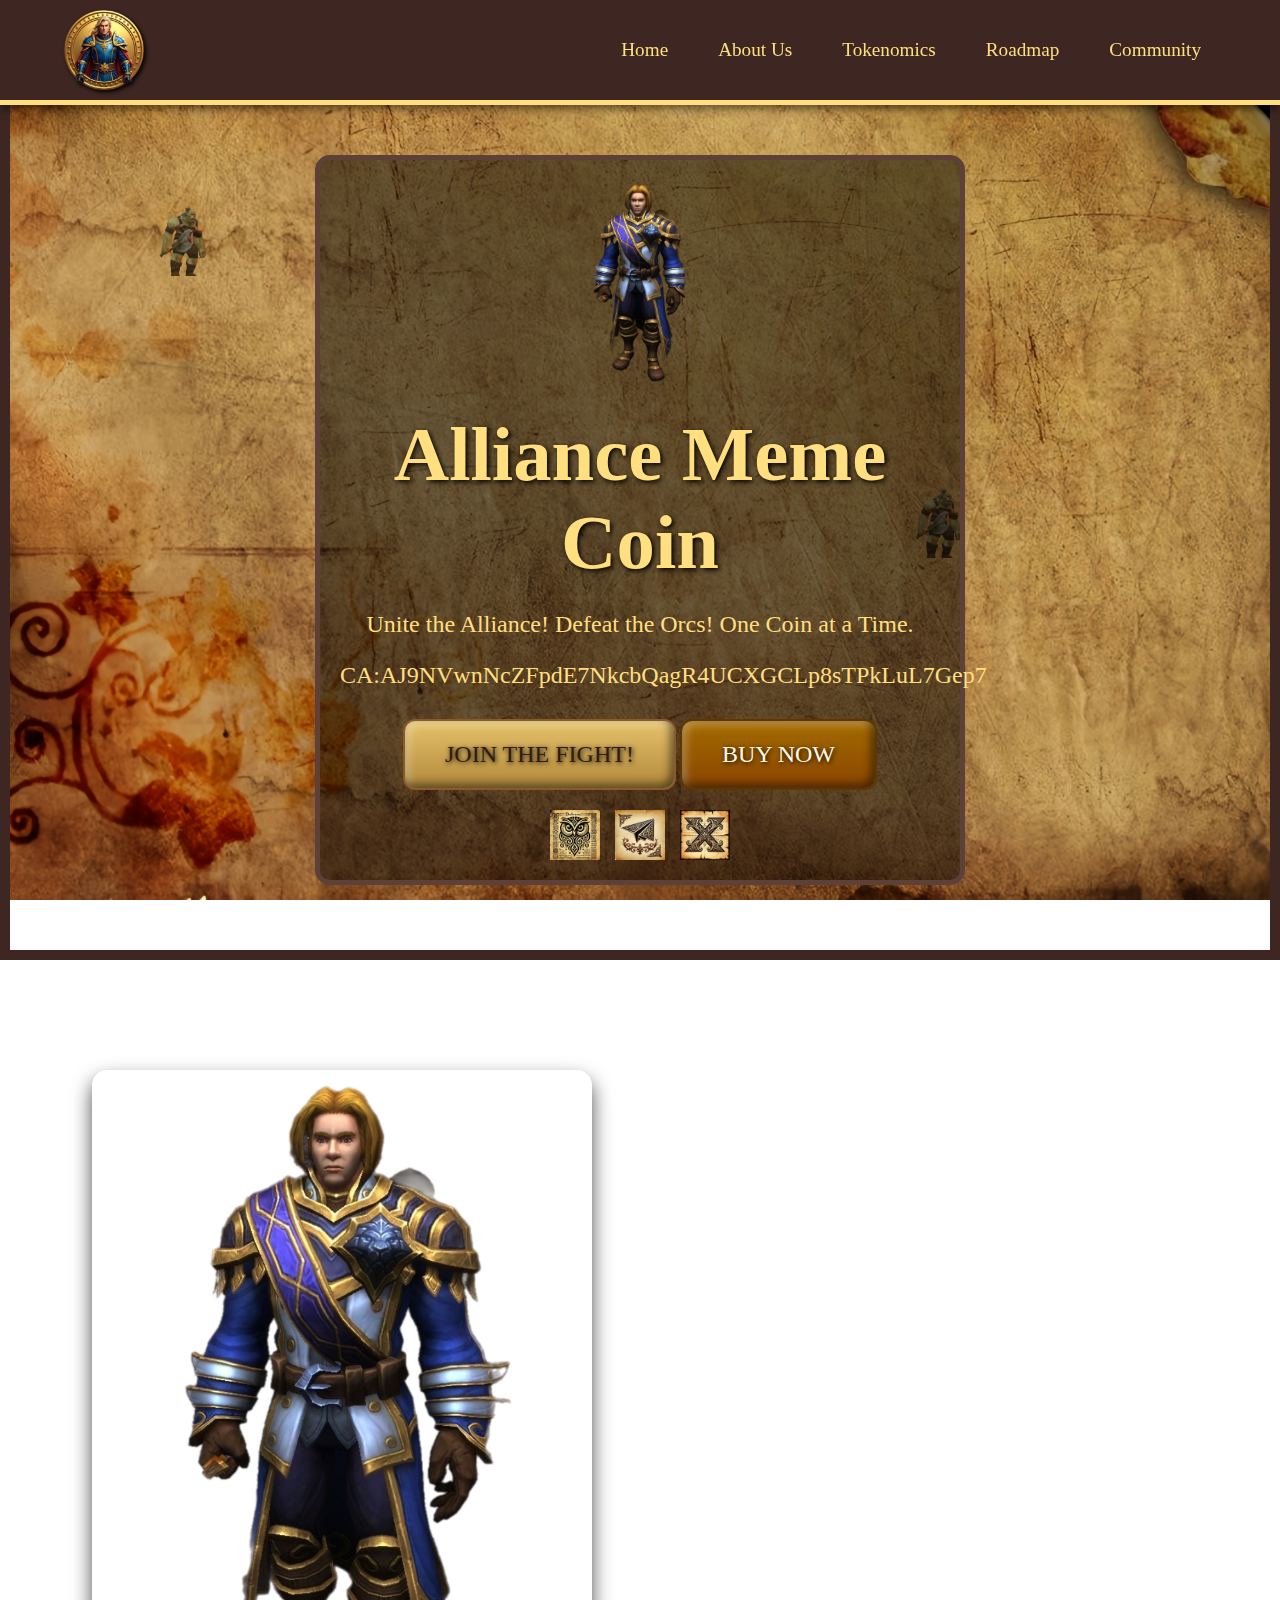
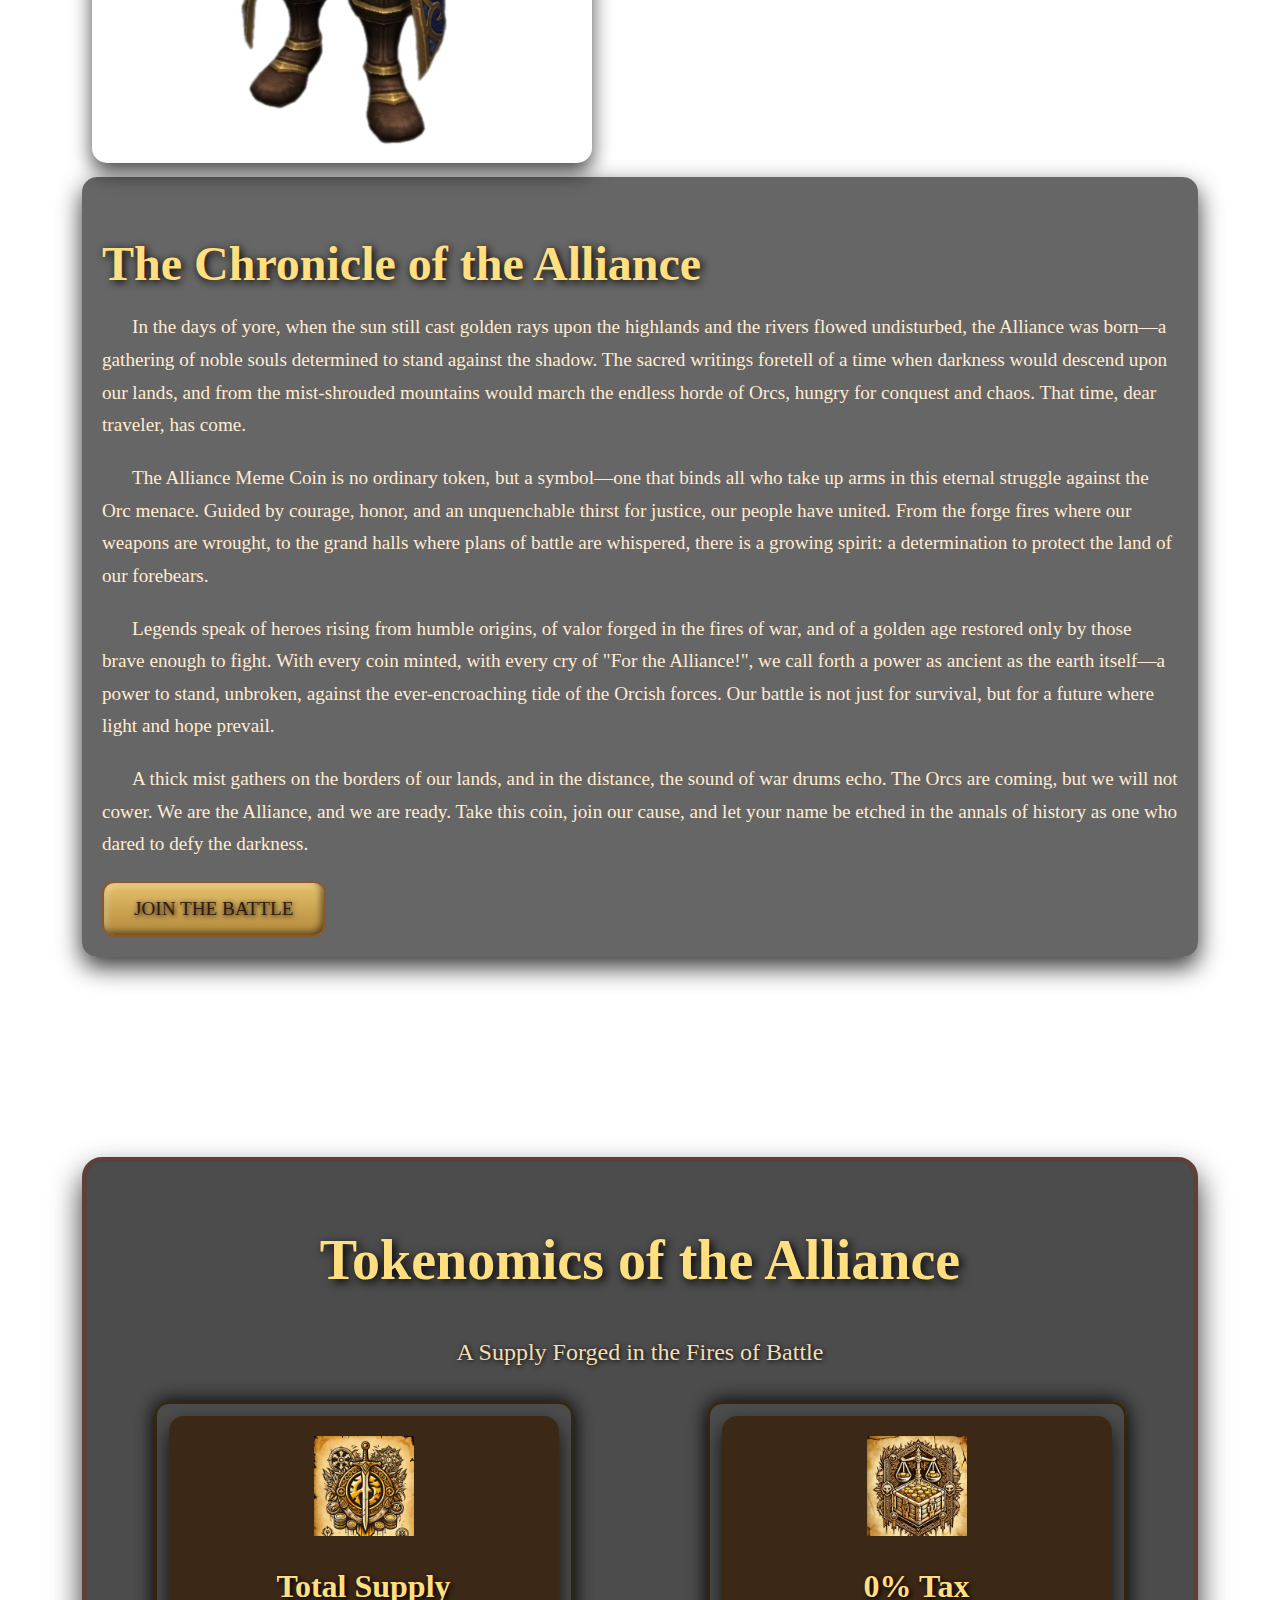
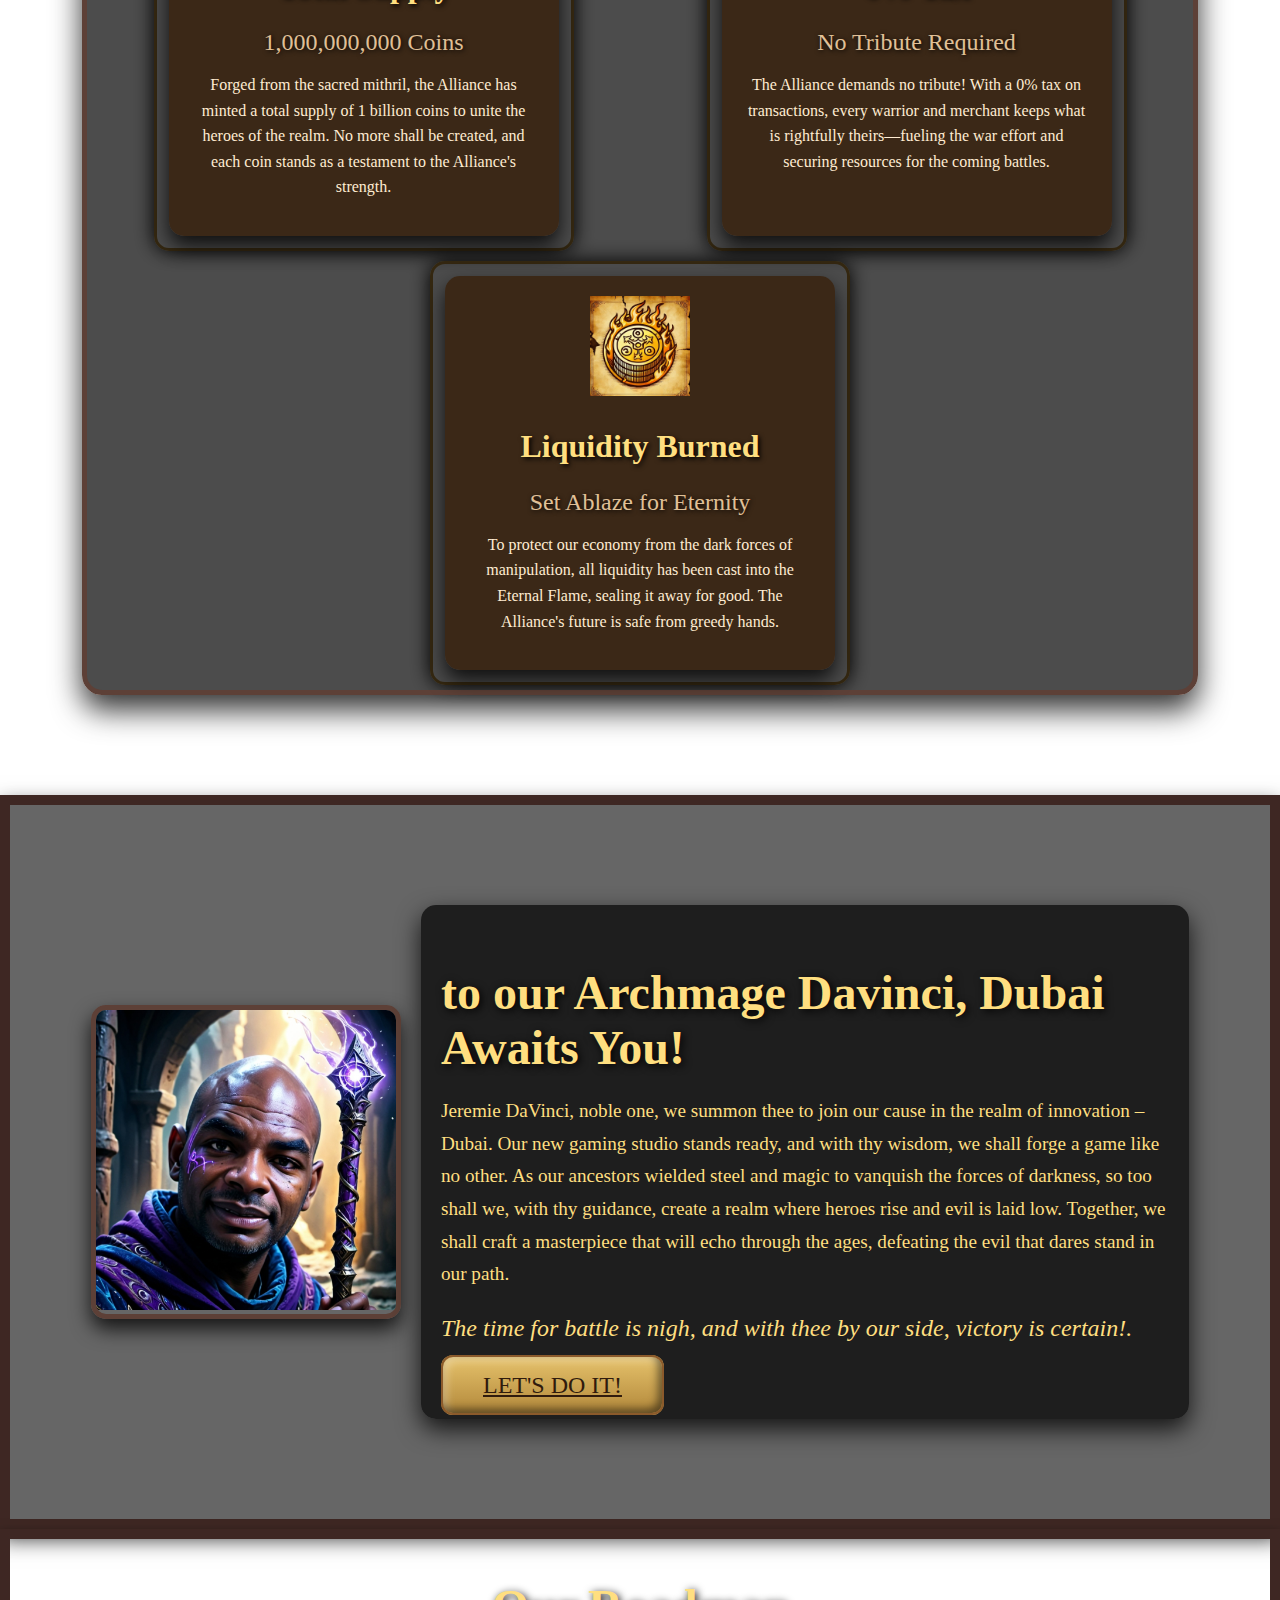
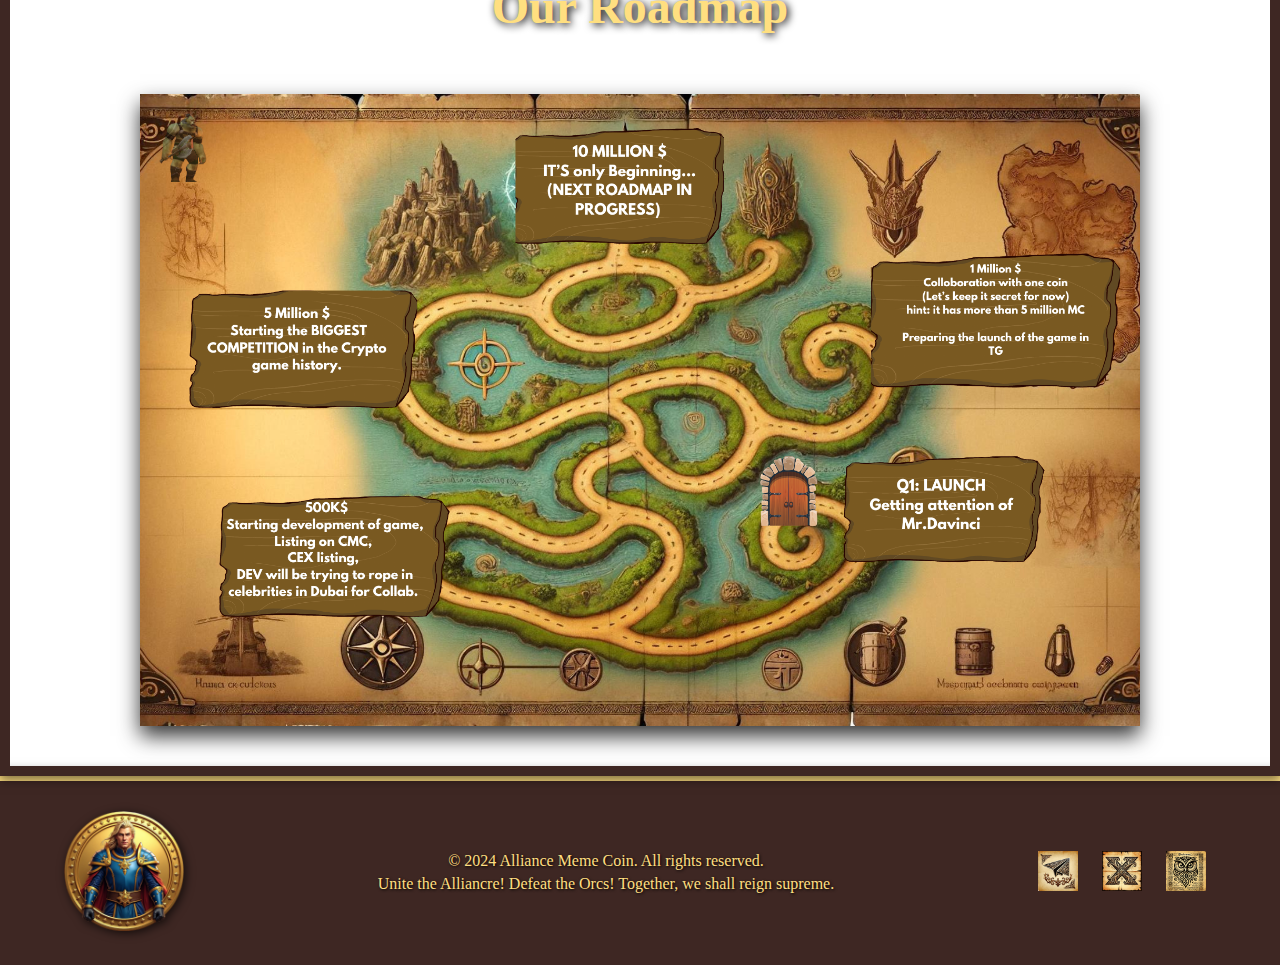
==== commit e58de61a: "first commit" ====
--- a/index.html
+++ b/index.html
@@ -39,13 +39,13 @@
             <img src="pics/balhero.PNG" alt="Alliance Logo" class="alliance-logo">
             <h1 class="hero-title">Alliance Meme Coin</h1>
             <p class="hero-subtitle">Unite the Alliance! Defeat the Orcs! One Coin at a Time.</p>
-            <p class="hero-subtitle1">CA: 4273ghjg23b3hj3h3j3hj3gu3pump</p>
+            <p class="hero-subtitle1">CA:AJ9NVwnNcZFpdE7NkcbQagR4UCXGCLp8sTPkLuL7Gep7</p>
             <div class="hero-buttons">
                 <button class="hero-button" onclick="alert('For the Alliance!')">Join the Fight!</button>
                 <button class="buy-now-button" onclick="alert('Buy Now')">Buy Now</button>
             </div>
             <div class="cta-icons">
-                <a href="#" target="_blank">
+                <a href="https://dexscreener.com/solana/4xnsbdwtokah2rdhpz61tbdkx4ldrgyvzpgzqysy2rsc" target="_blank">
                     <img src="pics/dexlogo.webp" alt="DEX" class="cta-icon">
                 </a>
                 <a href="https://t.me/Alliancesol" target="_blank">
@@ -212,7 +212,8 @@
                     <a href="https://x.com/alliancesol?s=21" target="_blank">
                         <img src="pics/Xlogo.webp" alt="Twitter/X" class="cta-icon">
                     </a>
-                    <a href="https://your-dex-link.com" target="_blank">
+                    <a href="https://dexscreener.com/solana/4xnsbdwtokah2rdhpz61tbdkx4ldrgyvzpgzqysy2rsc"
+                        target="_blank">
                         <img src="pics/dexlogo.webp" alt="DEX" class="cta-icon">
                     </a>
                 </div>
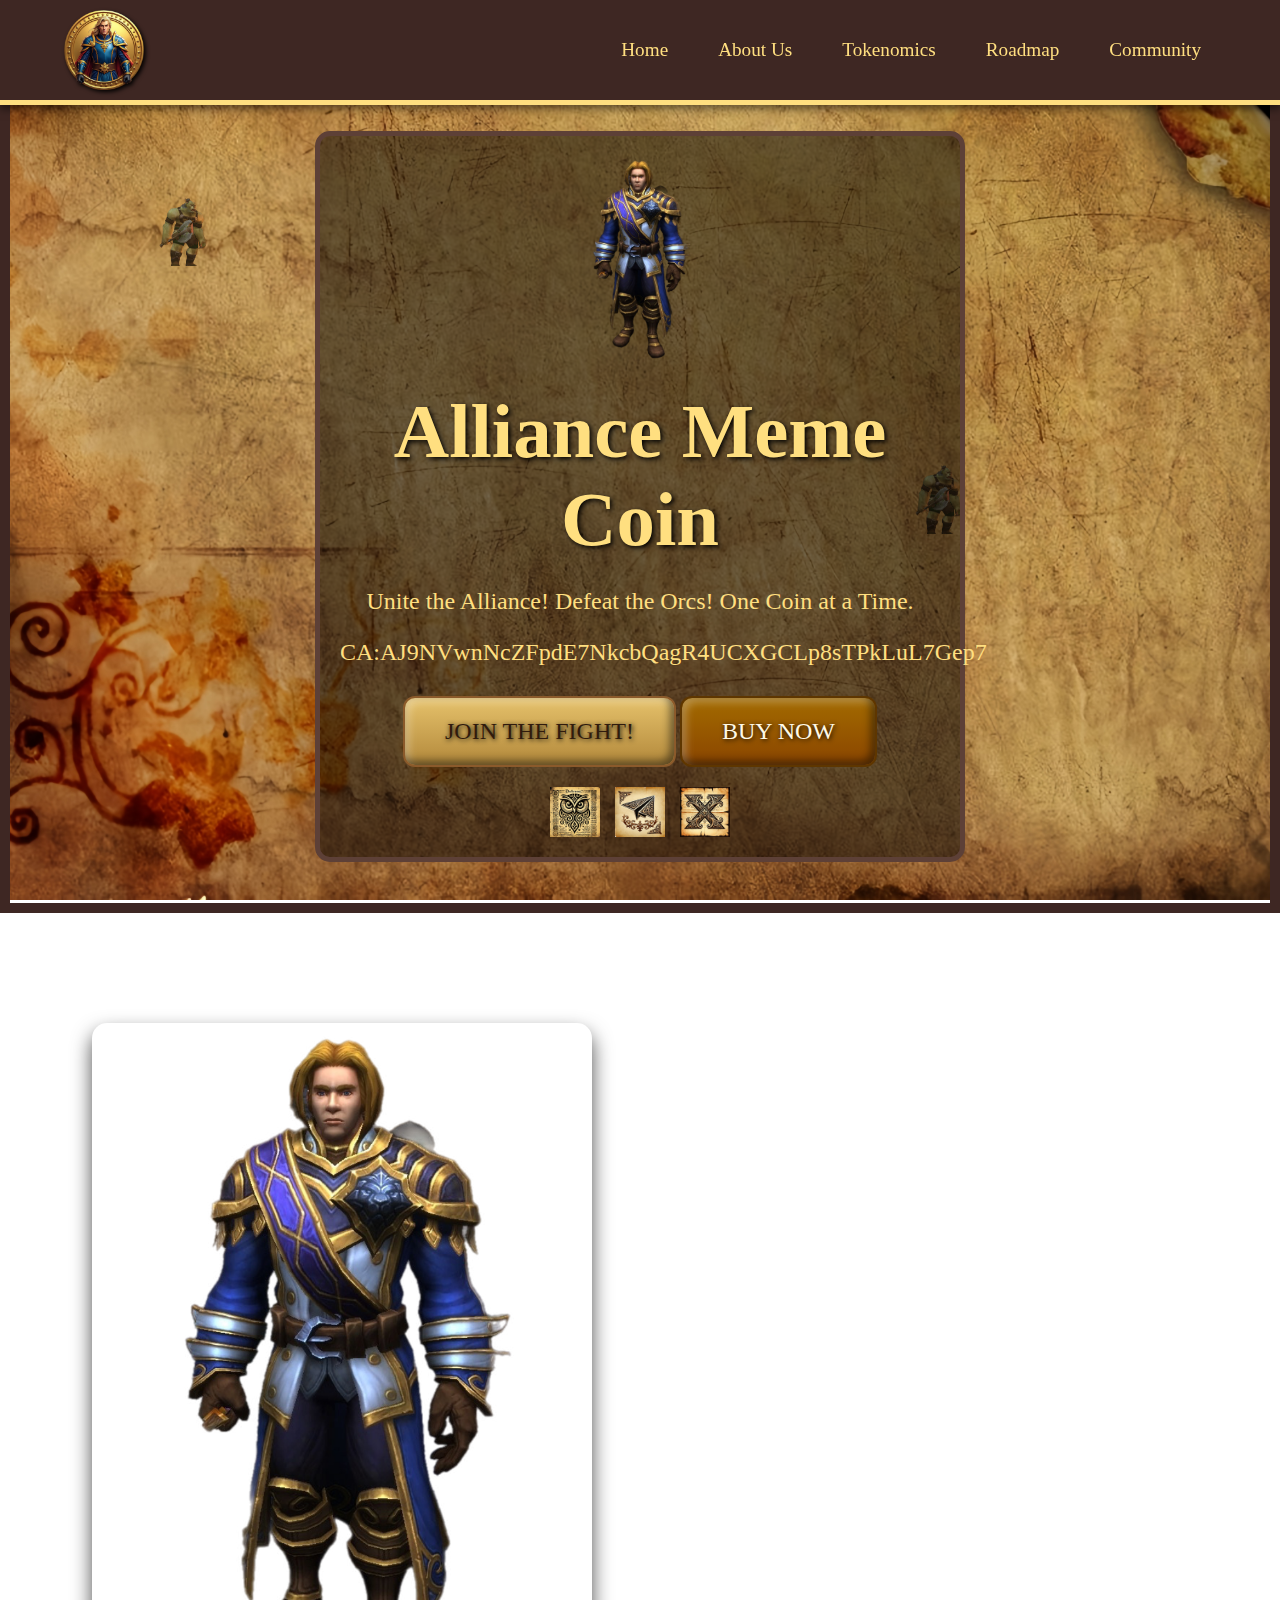
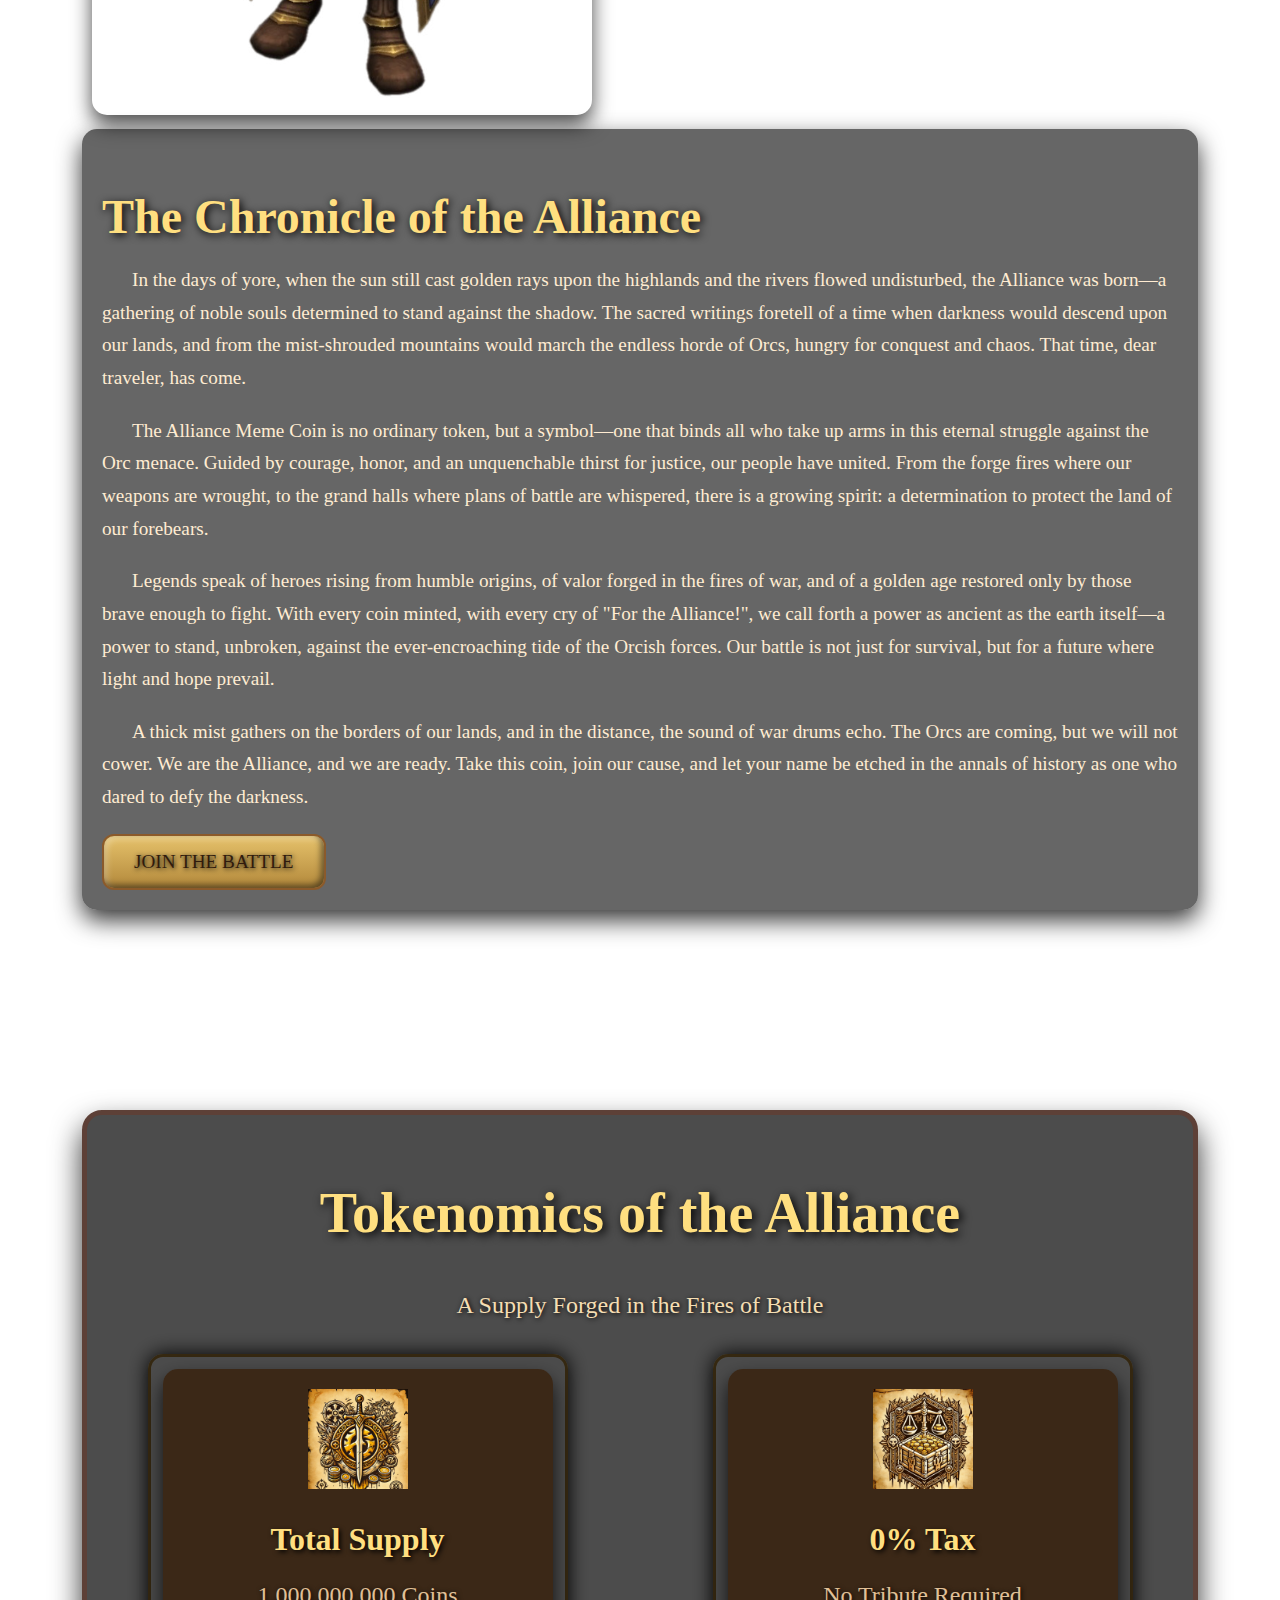
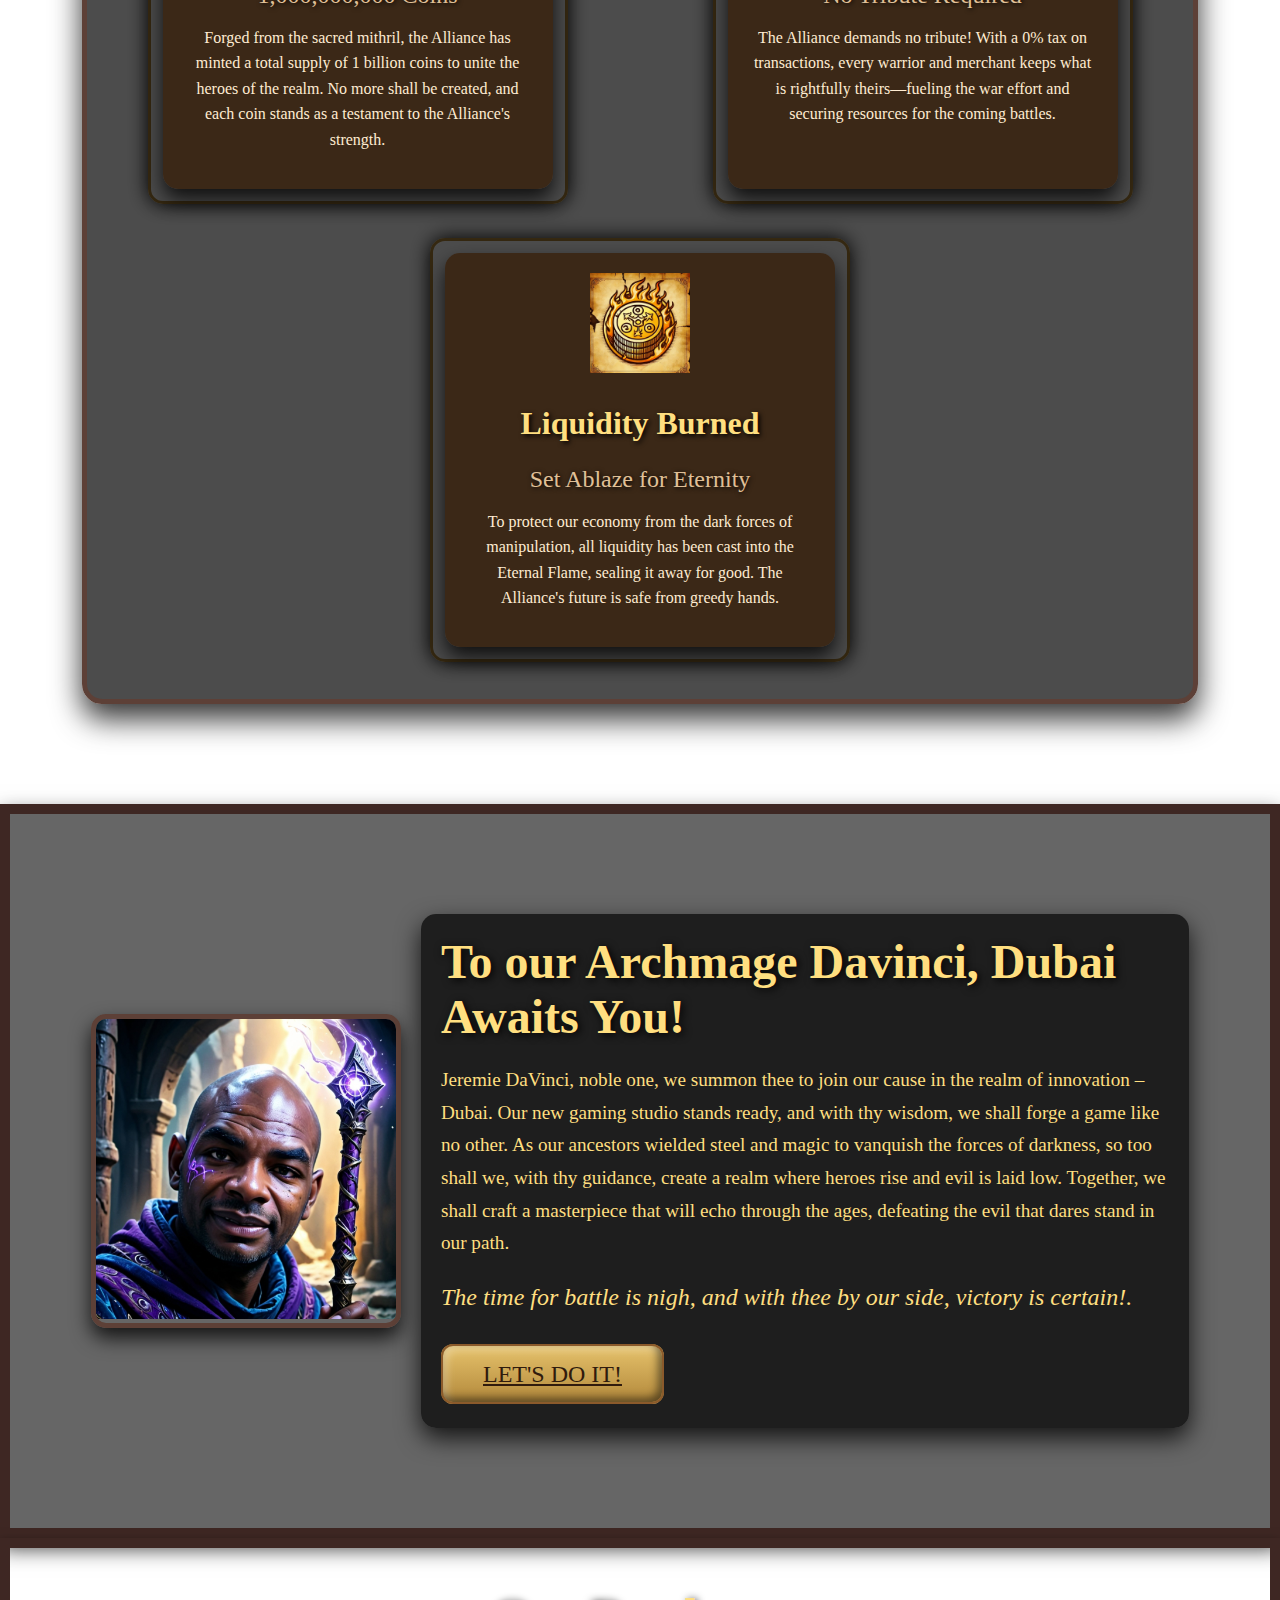
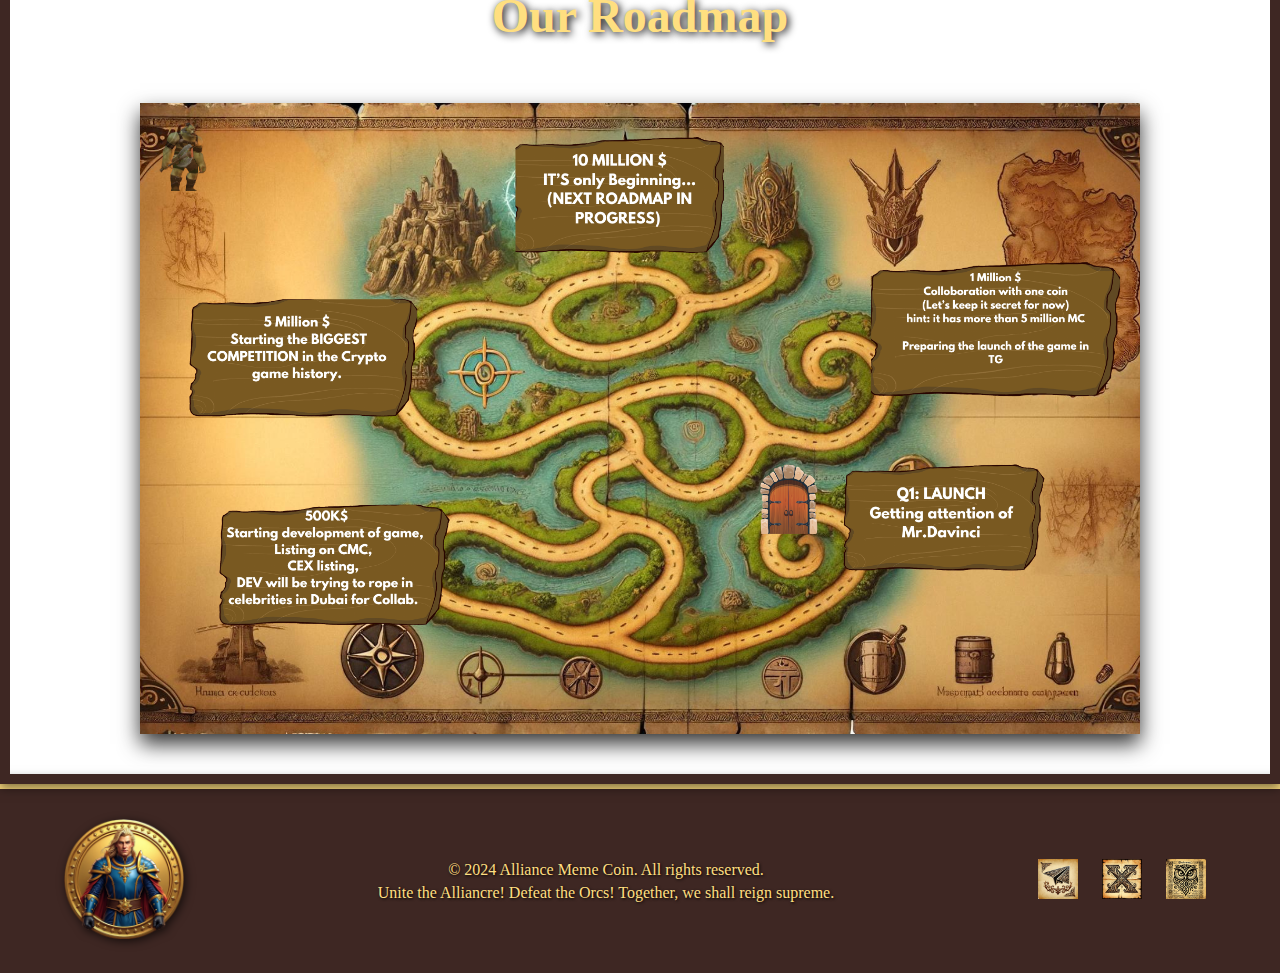
==== commit e6e8f678: "style improved" ====
--- a/index.html
+++ b/index.html
@@ -160,7 +160,7 @@
                     <img src="DavinciMagician.jpg" alt="Da Vinci" class="da-vinci-image">
                 </div>
                 <div class="da-vinci-text-wrapper">
-                    <h2 class="da-vinci-title">to our Archmage Davinci, Dubai Awaits You!</h2>
+                    <h2 class="da-vinci-title">To our Archmage Davinci, Dubai Awaits You!</h2>
                     <p class="da-vinci-text">
                         Jeremie DaVinci, noble one, we summon thee to join our cause in the realm of innovation – Dubai.
                         Our new gaming studio stands ready, and with thy wisdom, we shall forge a game like no other.
--- a/styles.css
+++ b/styles.css
@@ -139,10 +139,26 @@
     }
 }
 
+/* General Parallax Section (Large Screens) */
+.hero, .about-us, .tokenomics, .roadmap, .da-vinci-section {
+    background-attachment: fixed;
+    background-size: cover;
+    background-position: center center;
+}
+
+/* Mobile Fix: Disable Background Attachment */
+@media (max-width: 768px) {
+    .hero, .about-us, .tokenomics, .roadmap, .da-vinci-section {
+        background-attachment: scroll;
+        background-size: cover;
+        background-position: center center;
+    }
+}
+
 /* Hero Section */
 .hero {
     position: relative;
-    height: 100vh;
+    height: 100%;
     background: url('pics/background3.jpg') no-repeat center center fixed;
     background-size: cover;
     display: flex;
@@ -163,6 +179,7 @@
     background: rgba(0, 0, 0, 0.5);
     /* Add transparency for text box over the parchment */
     padding: 20px;
+    margin: 5%;
     border-radius: 15px;
     border: 5px solid #5d4037;
     /* Wood-like frame */
@@ -378,7 +395,7 @@
 /* Responsive Adjustments */
 @media (max-width: 768px) {
     .hero {
-        background-image: none;
+        background-image: url('pics/background3.jpg');
         /* Optional: use a smaller background image */
         background-color: #4d3624;
         /* Fallback solid color */
@@ -662,7 +679,8 @@
 .tokenomics-details {
     display: flex;
     flex-wrap: wrap;
-    gap: 40px;
+    margin-bottom: 2rem;
+    gap: 4rem;
     justify-content: space-around;
 }
 
@@ -760,8 +778,6 @@
     .tokenomics-details {
         flex-direction: column;
         /* Stack items vertically */
-        gap: 20px;
-        /* Reduce the gap for better fit */
     }
 
     .tokenomics-item {
@@ -997,7 +1013,7 @@
 .da-vinci-text-wrapper {
     flex: 1 1 55%;
     background: rgba(0, 0, 0, 0.7);
-    padding: 20px;
+    padding: 20px 20px 40px 20px;
     border-radius: 15px;
     box-shadow: 0px 10px 25px rgba(0, 0, 0, 0.8);
     color: #ffdf80;
@@ -1008,6 +1024,7 @@
     font-size: 3rem;
     font-family: 'Uncial Antiqua', serif;
     margin-bottom: 20px;
+    margin-top: 0;
     text-shadow: 2px 2px 8px #000;
 }
 
@@ -1023,7 +1040,7 @@
     color: #ffdf80;
     font-style: italic;
     font-family: 'Garamond', serif;
-    margin-bottom: 30px;
+    margin-bottom: 50px;
 }
 
 .meet-da-vinci-button {
@@ -1065,7 +1082,13 @@
 
     .da-vinci-image-wrapper {
         max-width: 80%;
-        margin-bottom: 20px;
+        margin-bottom: 10px;
+        margin-top: 20px;
+    }
+
+    .hero-subtitle1 {
+        word-break: break-all;      /* Breaks the text anywhere */
+        overflow-wrap: break-word;  /* Allows the text to wrap within the container */
     }
 
     .meet-da-vinci-button {
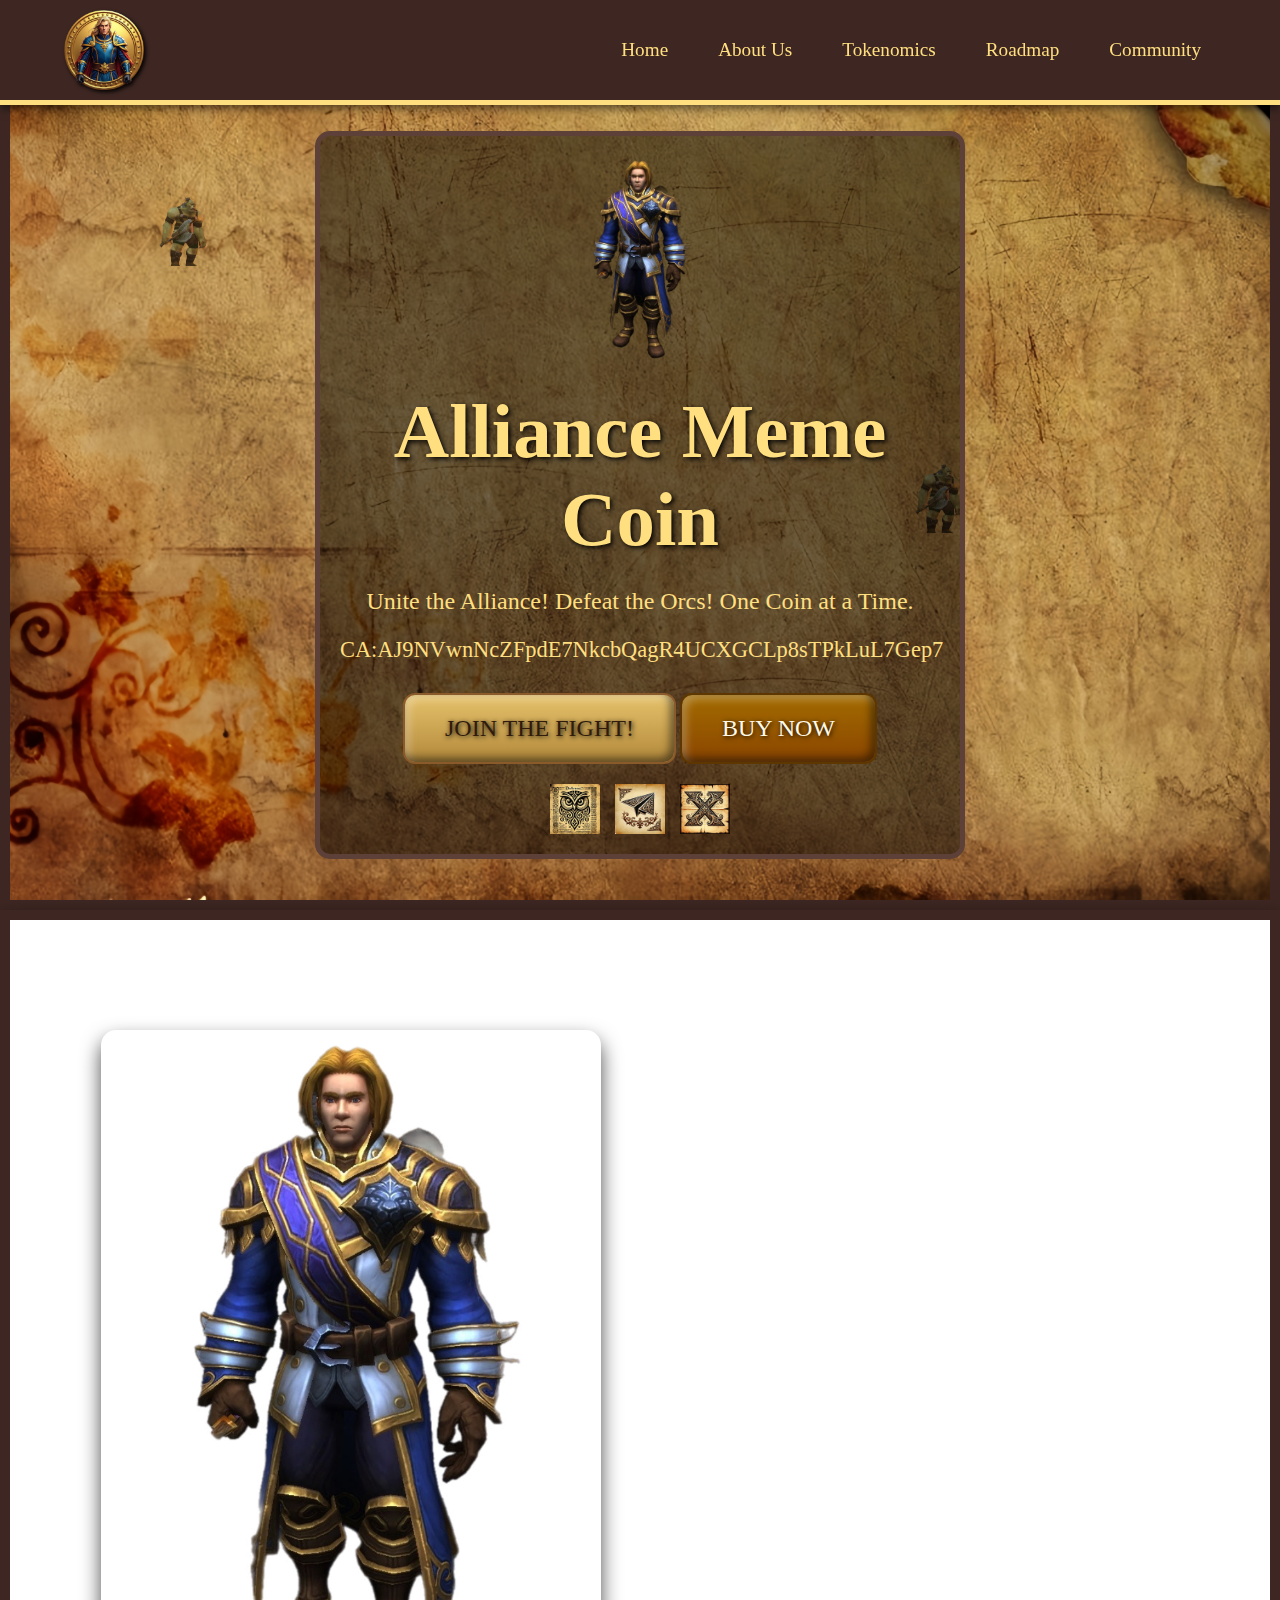
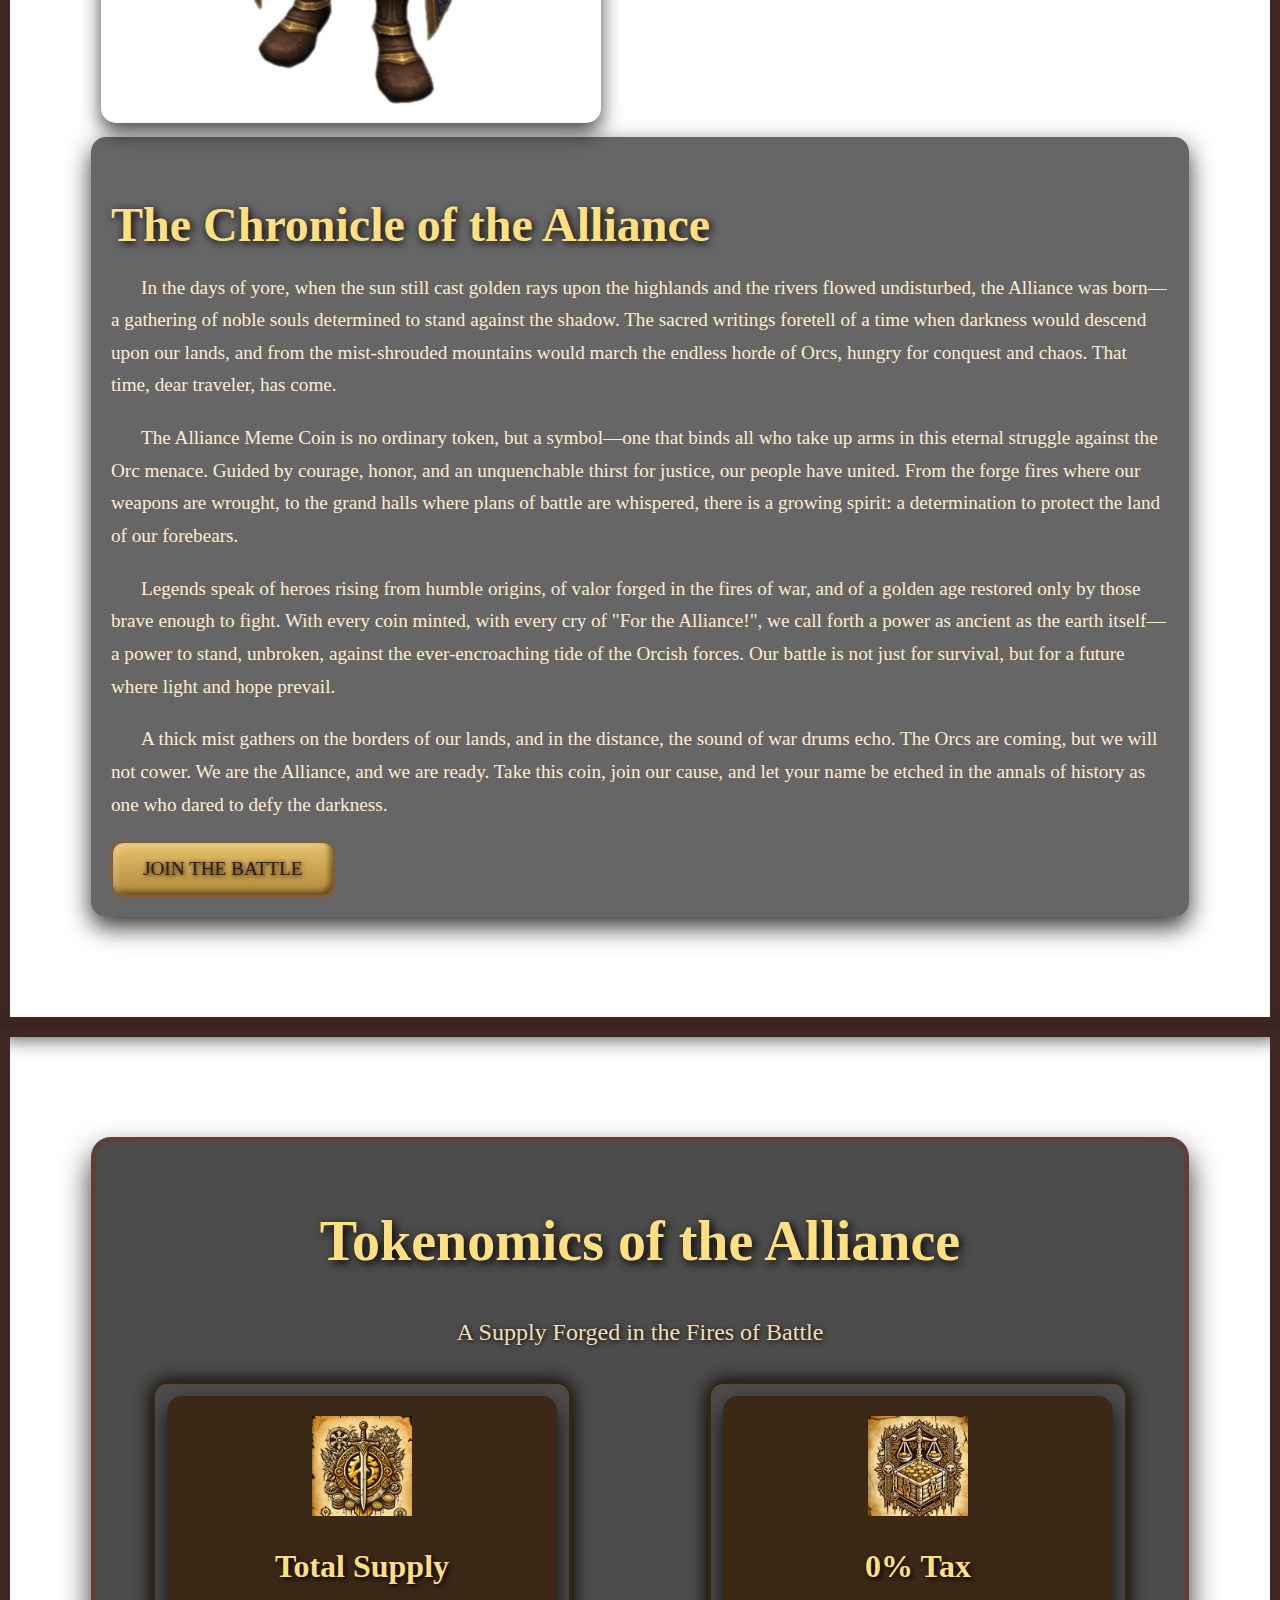
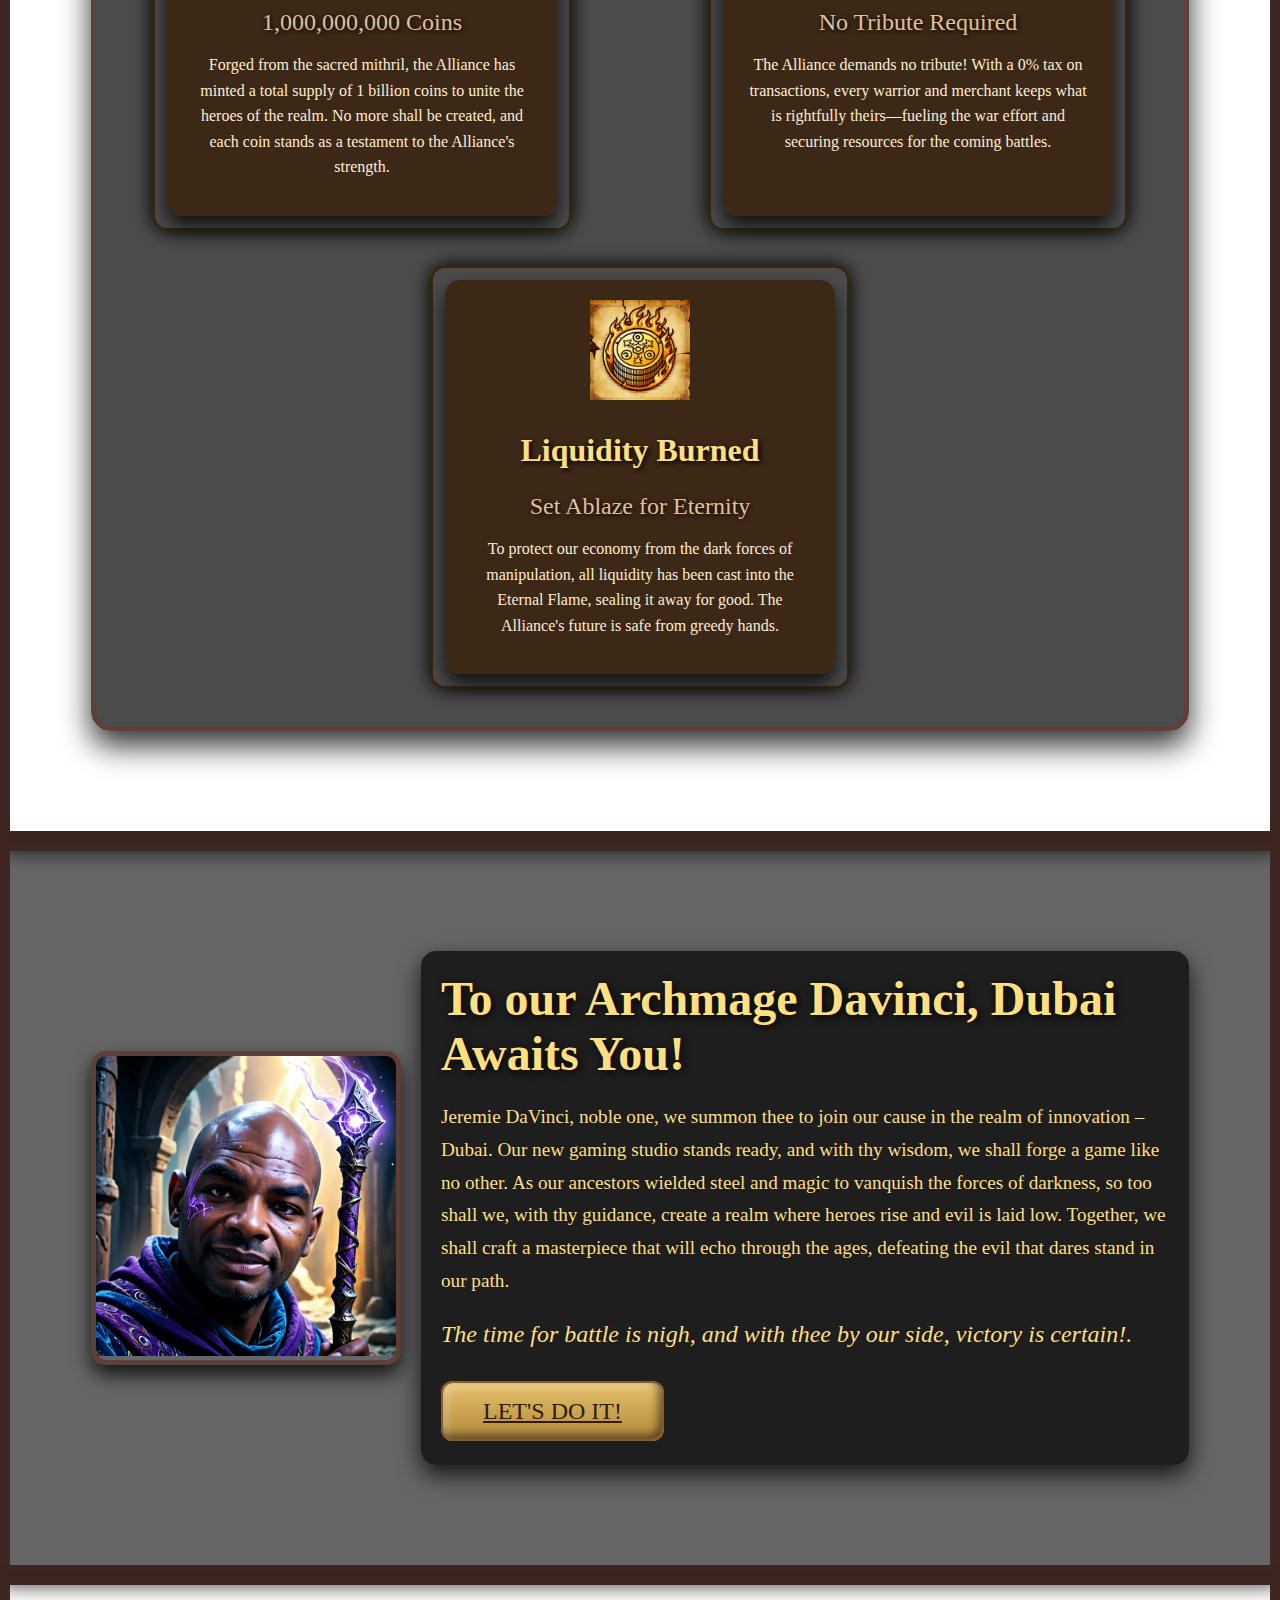
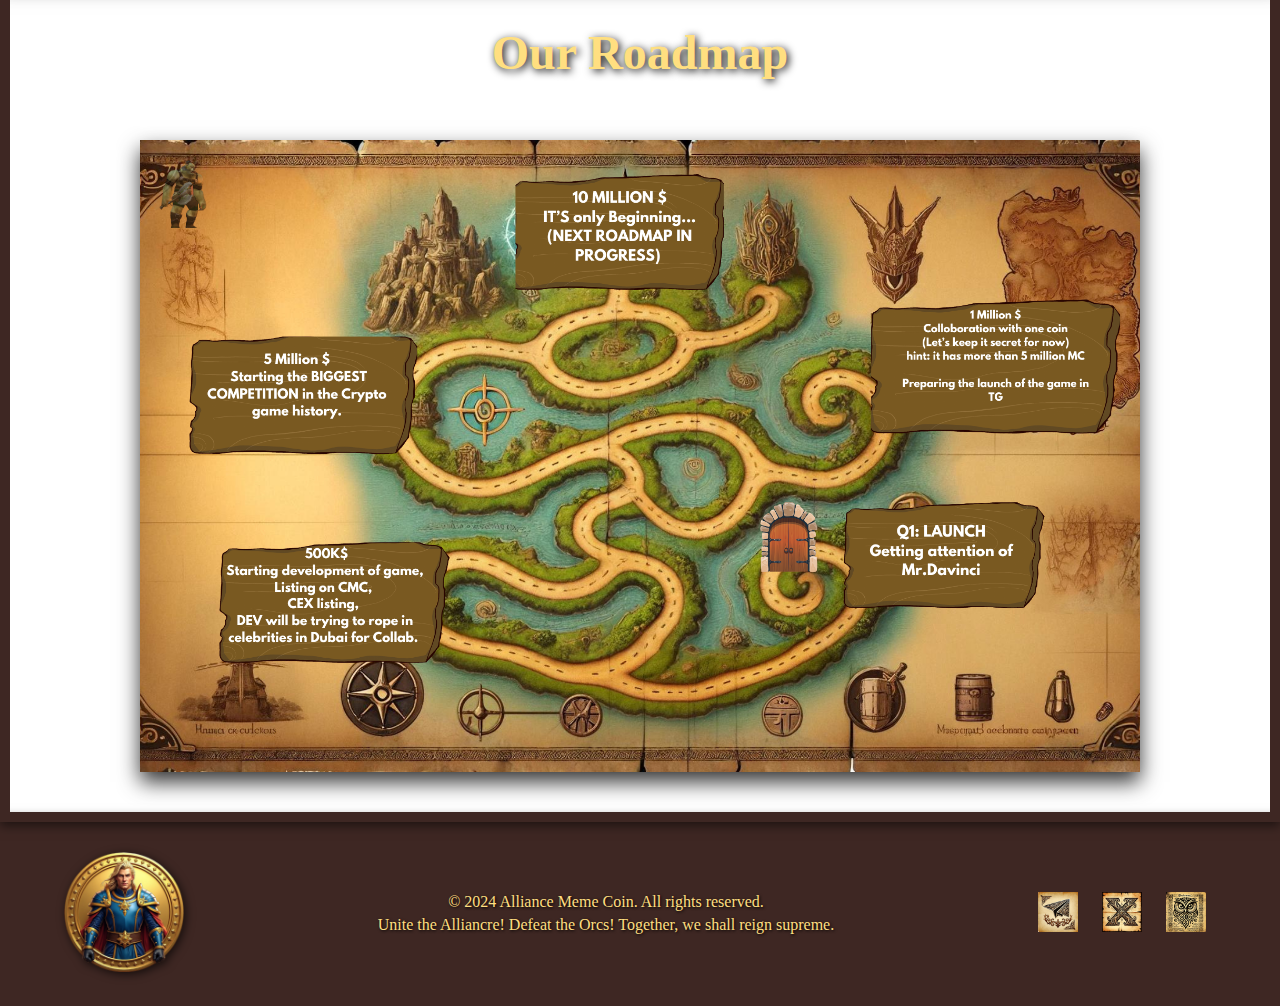
==== commit c850506e: "style.css changed" ====
--- a/index.html
+++ b/index.html
@@ -41,8 +41,8 @@
             <p class="hero-subtitle">Unite the Alliance! Defeat the Orcs! One Coin at a Time.</p>
             <p class="hero-subtitle1">CA:AJ9NVwnNcZFpdE7NkcbQagR4UCXGCLp8sTPkLuL7Gep7</p>
             <div class="hero-buttons">
-                <button class="hero-button" onclick="alert('For the Alliance!')">Join the Fight!</button>
-                <button class="buy-now-button" onclick="alert('Buy Now')">Buy Now</button>
+                <button class="hero-button" onclick="window.open('https://t.me/+HjPGJd0r2t5lMWU0', '_blank')">Join the Fight!</button>
+                <button class="buy-now-button" onclick="window.open('https://jup.ag/swap/SOL-AJ9NVwnNcZFpdE7NkcbQagR4UCXGCLp8sTPkLuL7Gep7', '_blank')">Buy Now</button>
             </div>
             <div class="cta-icons">
                 <a href="https://dexscreener.com/solana/4xnsbdwtokah2rdhpz61tbdkx4ldrgyvzpgzqysy2rsc" target="_blank">
@@ -94,7 +94,7 @@
                         the sound of war drums echo. The Orcs are coming, but we will not cower. We are the Alliance,
                         and we are ready. Take this coin, join our cause, and let your name be etched in the annals of
                         history as one who dared to defy the darkness.</p>
-                    <button class="learn-more-button" onclick="alert('Discover More')">Join the Battle</button>
+                    <button class="learn-more-button" onclick="window.open('https://t.me/+HjPGJd0r2t5lMWU0', '_blank')">Join the Battle</button>
                 </div>
             </div>
         </div>
--- a/styles.css
+++ b/styles.css
@@ -141,9 +141,16 @@
 
 /* General Parallax Section (Large Screens) */
 .hero, .about-us, .tokenomics, .roadmap, .da-vinci-section {
-    background-attachment: fixed;
     background-size: cover;
-    background-position: center center;
+    background-position: center;
+    background-repeat: no-repeat;
+}
+
+/* Enable Parallax on Larger Screens Only */
+@media (min-width: 769px) {
+    .hero, .about-us, .tokenomics, .roadmap, .da-vinci-section {
+        background-attachment: fixed;
+    }
 }
 
 /* Mobile Fix: Disable Background Attachment */
@@ -151,7 +158,7 @@
     .hero, .about-us, .tokenomics, .roadmap, .da-vinci-section {
         background-attachment: scroll;
         background-size: cover;
-        background-position: center center;
+        background-position: center;
     }
 }
 
@@ -212,7 +219,7 @@
 }
 
 .hero-subtitle1 {
-    font-size: 1.5rem;
+    font-size: 1.4rem;
     margin-bottom: 30px;
     color: #ffdf80;
     /* Same golden color for consistency */
@@ -435,6 +442,8 @@
     color: #ffdf80;
     position: relative;
     background: url('about.jpg') no-repeat center center fixed;
+    border: 10px solid #3e2723;
+    box-shadow: 0px 10px 20px rgba(0, 0, 0, 0.8);
 }
 
 .container {
@@ -523,7 +532,7 @@
 
 @media (max-width: 768px) {
     .about-us {
-        background-image: none;
+        /* background-image: none; */
         background-color: #8b5a2b;
         /* Fallback color */
         padding: 80px 20px;
@@ -636,6 +645,8 @@
     position: relative;
     color: #ffdf80;
     overflow: hidden;
+    border: 10px solid #3e2723;
+    box-shadow: 0px 10px 20px rgba(0, 0, 0, 0.8);
 }
 
 .container {
@@ -763,7 +774,7 @@
 
     /* Tokenomics Section */
     .tokenomics {
-        background-image: none;
+        /* background-image: none; */
         /* Remove the background image */
         background-color: #5d4037;
         /* Set a solid color */
@@ -836,7 +847,7 @@
 @media (max-width: 768px) {
     .roadmap {
         background-color: #AC8447;
-        background-image: none;
+        /* background-image: none; */
         padding: 40px 10px;
         /* Reduce padding for a more compact layout */
         box-shadow: 0px 4px 10px rgba(0, 0, 0, 0.2);
@@ -871,7 +882,6 @@
 .main-footer {
     background: #3e2723;
     padding: 30px 0;
-    border-top: 5px solid #ffdf80;
     box-shadow: 0px -4px 10px rgba(0, 0, 0, 0.7);
     color: #ffdf80;
     font-family: 'Garamond', serif;
